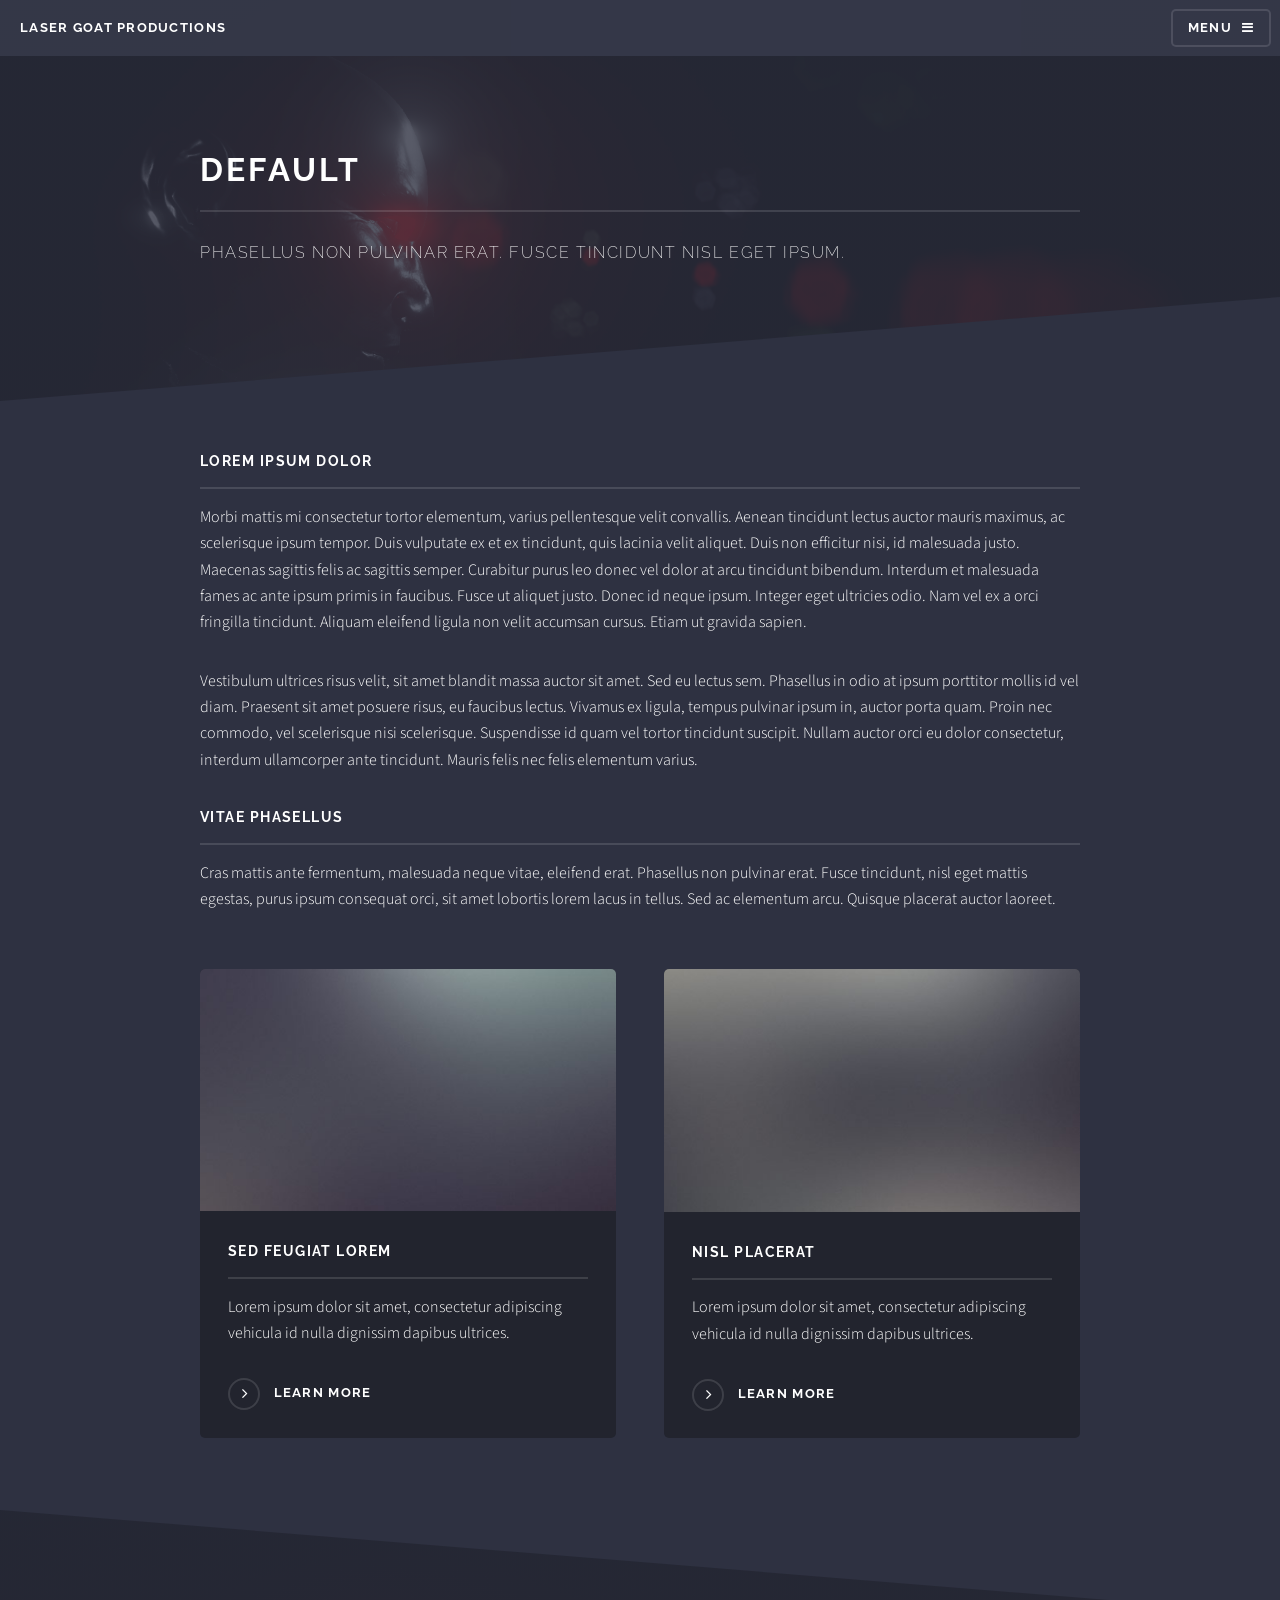
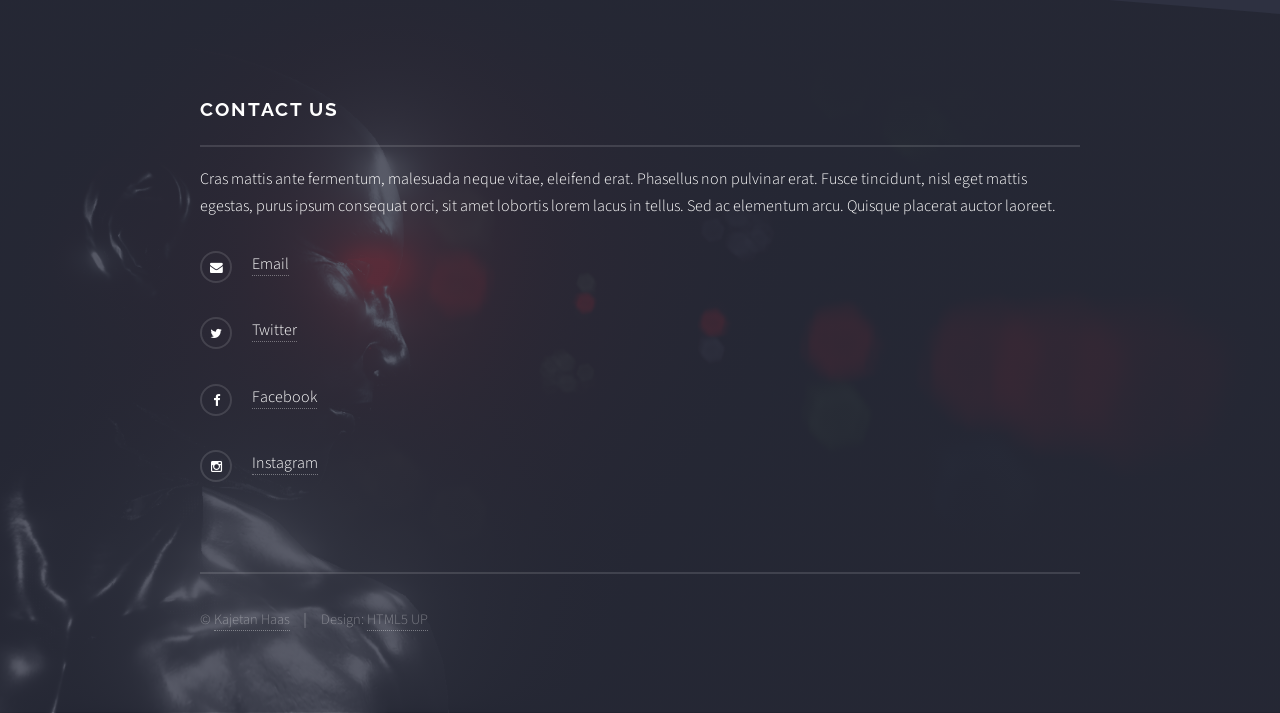
==== DefaultExtensionPage.html @ 83b2ad3f "Added more style types and made default page" ====
<!DOCTYPE HTML>
<!--
	Solid State by HTML5 UP
	html5up.net | @n33co
	Free for personal and commercial use under the CCA 3.0 license (html5up.net/license)
-->
<html>
	<head>
		<title>Laser Goat Default</title>
		<meta charset="utf-8" />
		<meta name="viewport" content="width=device-width, initial-scale=1" />
		<!--[if lte IE 8]><script src="assets/js/ie/html5shiv.js"></script><![endif]-->
		<link rel="stylesheet" href="assets/css/main.css" />
		<!--[if lte IE 9]><link rel="stylesheet" href="assets/css/ie9.css" /><![endif]-->
		<!--[if lte IE 8]><link rel="stylesheet" href="assets/css/ie8.css" /><![endif]-->
	</head>
	<body>

		<!-- Page Wrapper -->
			<div id="page-wrapper">

				<!-- Header -->
					<header id="header">
						<h1><a href="index.html">Laser Goat Productions</a></h1>
						<nav>
							<a href="#menu">Menu</a>
						</nav>
					</header>

				<!-- Menu -->
					<nav id="menu">
						<div class="inner">
							<h2>Menu</h2>
							<ul class="links">
								<li><a href="index.html">Home</a></li>
								<li><a href="elements.html">Elements</a></li>
							</ul>
							<a href="#" class="close">Close</a>
						</div>
					</nav>

				<!-- Wrapper -->
					<section id="wrapper">
						<header>
							<div class="inner">
								<h2>Default</h2>
								<p>Phasellus non pulvinar erat. Fusce tincidunt nisl eget ipsum.</p>
							</div>
						</header>

						<!-- Content -->
							<div class="wrapper">
								<div class="inner">

									<h3 class="major">Lorem ipsum dolor</h3>

									<p>Morbi mattis mi consectetur tortor elementum, varius pellentesque velit convallis. Aenean tincidunt lectus auctor mauris maximus, ac scelerisque ipsum tempor. Duis vulputate ex et ex tincidunt, quis lacinia velit aliquet. Duis non efficitur nisi, id malesuada justo. Maecenas sagittis felis ac sagittis semper. Curabitur purus leo donec vel dolor at arcu tincidunt bibendum. Interdum et malesuada fames ac ante ipsum primis in faucibus. Fusce ut aliquet justo. Donec id neque ipsum. Integer eget ultricies odio. Nam vel ex a orci fringilla tincidunt. Aliquam eleifend ligula non velit accumsan cursus. Etiam ut gravida sapien.</p>

									<p>Vestibulum ultrices risus velit, sit amet blandit massa auctor sit amet. Sed eu lectus sem. Phasellus in odio at ipsum porttitor mollis id vel diam. Praesent sit amet posuere risus, eu faucibus lectus. Vivamus ex ligula, tempus pulvinar ipsum in, auctor porta quam. Proin nec commodo, vel scelerisque nisi scelerisque. Suspendisse id quam vel tortor tincidunt suscipit. Nullam auctor orci eu dolor consectetur, interdum ullamcorper ante tincidunt. Mauris felis nec felis elementum varius.</p>

									<h3 class="major">Vitae phasellus</h3>
									<p>Cras mattis ante fermentum, malesuada neque vitae, eleifend erat. Phasellus non pulvinar erat. Fusce tincidunt, nisl eget mattis egestas, purus ipsum consequat orci, sit amet lobortis lorem lacus in tellus. Sed ac elementum arcu. Quisque placerat auctor laoreet.</p>

									<section class="features">
										<article>
											<a href="#" class="image"><img src="images/pic04.jpg" alt="" /></a>
											<h3 class="major">Sed feugiat lorem</h3>
											<p>Lorem ipsum dolor sit amet, consectetur adipiscing vehicula id nulla dignissim dapibus ultrices.</p>
											<a href="#" class="special">Learn more</a>
										</article>
										<article>
											<a href="#" class="image"><img src="images/pic05.jpg" alt="" /></a>
											<h3 class="major">Nisl placerat</h3>
											<p>Lorem ipsum dolor sit amet, consectetur adipiscing vehicula id nulla dignissim dapibus ultrices.</p>
											<a href="#" class="special">Learn more</a>
										</article>
									</section>

								</div>
							</div>

					</section>

				<!-- Footer -->
					<section id="footer">
						<div class="inner">
							<h2 class="major">Contact Us</h2>
							<p>Cras mattis ante fermentum, malesuada neque vitae, eleifend erat. Phasellus non pulvinar erat. Fusce tincidunt, nisl eget mattis egestas, purus ipsum consequat orci, sit amet lobortis lorem lacus in tellus. Sed ac elementum arcu. Quisque placerat auctor laoreet.</p>

							<ul class="contact">
								<li class="fa-envelope"><a href="#">Email</a></li>
								<li class="fa-twitter"><a href="#">Twitter</a></li>
								<li class="fa-facebook"><a href="#">Facebook</a></li>
								<li class="fa-instagram"><a href="#">Instagram</a></li>
							</ul>
							<ul class="copyright">
								<li>&copy; <a href="http://kajetanhaas.me" ><span class="label">Kajetan Haas</span></a> </li><li>Design: <a href="http://html5up.net">HTML5 UP</a></li>
							</ul>
						</div>
					</section>

			</div>

		<!-- Scripts -->
			<script src="assets/js/skel.min.js"></script>
			<script src="assets/js/jquery.min.js"></script>
			<script src="assets/js/jquery.scrollex.min.js"></script>
			<script src="assets/js/util.js"></script>
			<!--[if lte IE 8]><script src="assets/js/ie/respond.min.js"></script><![endif]-->
			<script src="assets/js/main.js"></script>

	</body>
</html>
---- assets/css/main.css ----
@import url(font-awesome.min.css);
@import url("https://fonts.googleapis.com/css?family=Raleway:200,700|Source+Sans+Pro:300,600,300italic,600italic");

/*
	Solid State by HTML5 UP
	html5up.net | @n33co
	Free for personal and commercial use under the CCA 3.0 license (html5up.net/license)
*/

/* Reset */

	html, body, div, span, applet, object, iframe, h1, h2, h3, h4, h5, h6, p, blockquote, pre, a, abbr, acronym, address, big, cite, code, del, dfn, em, img, ins, kbd, q, s, samp, small, strike, strong, sub, sup, tt, var, b, u, i, center, dl, dt, dd, ol, ul, li, fieldset, form, label, legend, table, caption, tbody, tfoot, thead, tr, th, td, article, aside, canvas, details, embed, figure, figcaption, footer, header, hgroup, menu, nav, output, ruby, section, summary, time, mark, audio, video {
		margin: 0;
		padding: 0;
		border: 0;
		font-size: 100%;
		font: inherit;
		vertical-align: baseline;
	}

	article, aside, details, figcaption, figure, footer, header, hgroup, menu, nav, section {
		display: block;
	}

	body {
		line-height: 1;
	}

	ol, ul {
		list-style: none;
	}

	blockquote, q {
		quotes: none;
	}

	blockquote:before, blockquote:after, q:before, q:after {
		content: '';
		content: none;
	}

	table {
		border-collapse: collapse;
		border-spacing: 0;
	}

	body {
		-webkit-text-size-adjust: none;
	}

/* Box Model */

	*, *:before, *:after {
		-moz-box-sizing: border-box;
		-webkit-box-sizing: border-box;
		box-sizing: border-box;
	}

/* Grid */

	.row {
		border-bottom: solid 1px transparent;
		-moz-box-sizing: border-box;
		-webkit-box-sizing: border-box;
		box-sizing: border-box;
	}

	.row > * {
		float: left;
		-moz-box-sizing: border-box;
		-webkit-box-sizing: border-box;
		box-sizing: border-box;
	}

	.row:after, .row:before {
		content: '';
		display: block;
		clear: both;
		height: 0;
	}

	.row.uniform > * > :first-child {
		margin-top: 0;
	}

	.row.uniform > * > :last-child {
		margin-bottom: 0;
	}

	.row.\30 \25 > * {
		padding: 0 0 0 0em;
	}

	.row.\30 \25 {
		margin: 0 0 -1px 0em;
	}

	.row.uniform.\30 \25 > * {
		padding: 0em 0 0 0em;
	}

	.row.uniform.\30 \25 {
		margin: 0em 0 -1px 0em;
	}

	.row > * {
		padding: 0 0 0 1.75em;
	}

	.row {
		margin: 0 0 -1px -1.75em;
	}

	.row.uniform > * {
		padding: 1.75em 0 0 1.75em;
	}

	.row.uniform {
		margin: -1.75em 0 -1px -1.75em;
	}

	.row.\32 00\25 > * {
		padding: 0 0 0 3.5em;
	}

	.row.\32 00\25 {
		margin: 0 0 -1px -3.5em;
	}

	.row.uniform.\32 00\25 > * {
		padding: 3.5em 0 0 3.5em;
	}

	.row.uniform.\32 00\25 {
		margin: -3.5em 0 -1px -3.5em;
	}

	.row.\31 50\25 > * {
		padding: 0 0 0 2.625em;
	}

	.row.\31 50\25 {
		margin: 0 0 -1px -2.625em;
	}

	.row.uniform.\31 50\25 > * {
		padding: 2.625em 0 0 2.625em;
	}

	.row.uniform.\31 50\25 {
		margin: -2.625em 0 -1px -2.625em;
	}

	.row.\35 0\25 > * {
		padding: 0 0 0 0.875em;
	}

	.row.\35 0\25 {
		margin: 0 0 -1px -0.875em;
	}

	.row.uniform.\35 0\25 > * {
		padding: 0.875em 0 0 0.875em;
	}

	.row.uniform.\35 0\25 {
		margin: -0.875em 0 -1px -0.875em;
	}

	.row.\32 5\25 > * {
		padding: 0 0 0 0.4375em;
	}

	.row.\32 5\25 {
		margin: 0 0 -1px -0.4375em;
	}

	.row.uniform.\32 5\25 > * {
		padding: 0.4375em 0 0 0.4375em;
	}

	.row.uniform.\32 5\25 {
		margin: -0.4375em 0 -1px -0.4375em;
	}

	.\31 2u, .\31 2u\24 {
		width: 100%;
		clear: none;
		margin-left: 0;
	}

	.\31 1u, .\31 1u\24 {
		width: 91.6666666667%;
		clear: none;
		margin-left: 0;
	}

	.\31 0u, .\31 0u\24 {
		width: 83.3333333333%;
		clear: none;
		margin-left: 0;
	}

	.\39 u, .\39 u\24 {
		width: 75%;
		clear: none;
		margin-left: 0;
	}

	.\38 u, .\38 u\24 {
		width: 66.6666666667%;
		clear: none;
		margin-left: 0;
	}

	.\37 u, .\37 u\24 {
		width: 58.3333333333%;
		clear: none;
		margin-left: 0;
	}

	.\36 u, .\36 u\24 {
		width: 50%;
		clear: none;
		margin-left: 0;
	}

	.\35 u, .\35 u\24 {
		width: 41.6666666667%;
		clear: none;
		margin-left: 0;
	}

	.\34 u, .\34 u\24 {
		width: 33.3333333333%;
		clear: none;
		margin-left: 0;
	}

	.\33 u, .\33 u\24 {
		width: 25%;
		clear: none;
		margin-left: 0;
	}

	.\32 u, .\32 u\24 {
		width: 16.6666666667%;
		clear: none;
		margin-left: 0;
	}

	.\31 u, .\31 u\24 {
		width: 8.3333333333%;
		clear: none;
		margin-left: 0;
	}

	.\31 2u\24 + *,
	.\31 1u\24 + *,
	.\31 0u\24 + *,
	.\39 u\24 + *,
	.\38 u\24 + *,
	.\37 u\24 + *,
	.\36 u\24 + *,
	.\35 u\24 + *,
	.\34 u\24 + *,
	.\33 u\24 + *,
	.\32 u\24 + *,
	.\31 u\24 + * {
		clear: left;
	}

	.\-11u {
		margin-left: 91.66667%;
	}

	.\-10u {
		margin-left: 83.33333%;
	}

	.\-9u {
		margin-left: 75%;
	}

	.\-8u {
		margin-left: 66.66667%;
	}

	.\-7u {
		margin-left: 58.33333%;
	}

	.\-6u {
		margin-left: 50%;
	}

	.\-5u {
		margin-left: 41.66667%;
	}

	.\-4u {
		margin-left: 33.33333%;
	}

	.\-3u {
		margin-left: 25%;
	}

	.\-2u {
		margin-left: 16.66667%;
	}

	.\-1u {
		margin-left: 8.33333%;
	}

	@media screen and (max-width: 1680px) {

		.row > * {
			padding: 0 0 0 1.75em;
		}

		.row {
			margin: 0 0 -1px -1.75em;
		}

		.row.uniform > * {
			padding: 1.75em 0 0 1.75em;
		}

		.row.uniform {
			margin: -1.75em 0 -1px -1.75em;
		}

		.row.\32 00\25 > * {
			padding: 0 0 0 3.5em;
		}

		.row.\32 00\25 {
			margin: 0 0 -1px -3.5em;
		}

		.row.uniform.\32 00\25 > * {
			padding: 3.5em 0 0 3.5em;
		}

		.row.uniform.\32 00\25 {
			margin: -3.5em 0 -1px -3.5em;
		}

		.row.\31 50\25 > * {
			padding: 0 0 0 2.625em;
		}

		.row.\31 50\25 {
			margin: 0 0 -1px -2.625em;
		}

		.row.uniform.\31 50\25 > * {
			padding: 2.625em 0 0 2.625em;
		}

		.row.uniform.\31 50\25 {
			margin: -2.625em 0 -1px -2.625em;
		}

		.row.\35 0\25 > * {
			padding: 0 0 0 0.875em;
		}

		.row.\35 0\25 {
			margin: 0 0 -1px -0.875em;
		}

		.row.uniform.\35 0\25 > * {
			padding: 0.875em 0 0 0.875em;
		}

		.row.uniform.\35 0\25 {
			margin: -0.875em 0 -1px -0.875em;
		}

		.row.\32 5\25 > * {
			padding: 0 0 0 0.4375em;
		}

		.row.\32 5\25 {
			margin: 0 0 -1px -0.4375em;
		}

		.row.uniform.\32 5\25 > * {
			padding: 0.4375em 0 0 0.4375em;
		}

		.row.uniform.\32 5\25 {
			margin: -0.4375em 0 -1px -0.4375em;
		}

		.\31 2u\28xlarge\29, .\31 2u\24\28xlarge\29 {
			width: 100%;
			clear: none;
			margin-left: 0;
		}

		.\31 1u\28xlarge\29, .\31 1u\24\28xlarge\29 {
			width: 91.6666666667%;
			clear: none;
			margin-left: 0;
		}

		.\31 0u\28xlarge\29, .\31 0u\24\28xlarge\29 {
			width: 83.3333333333%;
			clear: none;
			margin-left: 0;
		}

		.\39 u\28xlarge\29, .\39 u\24\28xlarge\29 {
			width: 75%;
			clear: none;
			margin-left: 0;
		}

		.\38 u\28xlarge\29, .\38 u\24\28xlarge\29 {
			width: 66.6666666667%;
			clear: none;
			margin-left: 0;
		}

		.\37 u\28xlarge\29, .\37 u\24\28xlarge\29 {
			width: 58.3333333333%;
			clear: none;
			margin-left: 0;
		}

		.\36 u\28xlarge\29, .\36 u\24\28xlarge\29 {
			width: 50%;
			clear: none;
			margin-left: 0;
		}

		.\35 u\28xlarge\29, .\35 u\24\28xlarge\29 {
			width: 41.6666666667%;
			clear: none;
			margin-left: 0;
		}

		.\34 u\28xlarge\29, .\34 u\24\28xlarge\29 {
			width: 33.3333333333%;
			clear: none;
			margin-left: 0;
		}

		.\33 u\28xlarge\29, .\33 u\24\28xlarge\29 {
			width: 25%;
			clear: none;
			margin-left: 0;
		}

		.\32 u\28xlarge\29, .\32 u\24\28xlarge\29 {
			width: 16.6666666667%;
			clear: none;
			margin-left: 0;
		}

		.\31 u\28xlarge\29, .\31 u\24\28xlarge\29 {
			width: 8.3333333333%;
			clear: none;
			margin-left: 0;
		}

		.\31 2u\24\28xlarge\29 + *,
		.\31 1u\24\28xlarge\29 + *,
		.\31 0u\24\28xlarge\29 + *,
		.\39 u\24\28xlarge\29 + *,
		.\38 u\24\28xlarge\29 + *,
		.\37 u\24\28xlarge\29 + *,
		.\36 u\24\28xlarge\29 + *,
		.\35 u\24\28xlarge\29 + *,
		.\34 u\24\28xlarge\29 + *,
		.\33 u\24\28xlarge\29 + *,
		.\32 u\24\28xlarge\29 + *,
		.\31 u\24\28xlarge\29 + * {
			clear: left;
		}

		.\-11u\28xlarge\29 {
			margin-left: 91.66667%;
		}

		.\-10u\28xlarge\29 {
			margin-left: 83.33333%;
		}

		.\-9u\28xlarge\29 {
			margin-left: 75%;
		}

		.\-8u\28xlarge\29 {
			margin-left: 66.66667%;
		}

		.\-7u\28xlarge\29 {
			margin-left: 58.33333%;
		}

		.\-6u\28xlarge\29 {
			margin-left: 50%;
		}

		.\-5u\28xlarge\29 {
			margin-left: 41.66667%;
		}

		.\-4u\28xlarge\29 {
			margin-left: 33.33333%;
		}

		.\-3u\28xlarge\29 {
			margin-left: 25%;
		}

		.\-2u\28xlarge\29 {
			margin-left: 16.66667%;
		}

		.\-1u\28xlarge\29 {
			margin-left: 8.33333%;
		}

	}

	@media screen and (max-width: 1280px) {

		.row > * {
			padding: 0 0 0 1.75em;
		}

		.row {
			margin: 0 0 -1px -1.75em;
		}

		.row.uniform > * {
			padding: 1.75em 0 0 1.75em;
		}

		.row.uniform {
			margin: -1.75em 0 -1px -1.75em;
		}

		.row.\32 00\25 > * {
			padding: 0 0 0 3.5em;
		}

		.row.\32 00\25 {
			margin: 0 0 -1px -3.5em;
		}

		.row.uniform.\32 00\25 > * {
			padding: 3.5em 0 0 3.5em;
		}

		.row.uniform.\32 00\25 {
			margin: -3.5em 0 -1px -3.5em;
		}

		.row.\31 50\25 > * {
			padding: 0 0 0 2.625em;
		}

		.row.\31 50\25 {
			margin: 0 0 -1px -2.625em;
		}

		.row.uniform.\31 50\25 > * {
			padding: 2.625em 0 0 2.625em;
		}

		.row.uniform.\31 50\25 {
			margin: -2.625em 0 -1px -2.625em;
		}

		.row.\35 0\25 > * {
			padding: 0 0 0 0.875em;
		}

		.row.\35 0\25 {
			margin: 0 0 -1px -0.875em;
		}

		.row.uniform.\35 0\25 > * {
			padding: 0.875em 0 0 0.875em;
		}

		.row.uniform.\35 0\25 {
			margin: -0.875em 0 -1px -0.875em;
		}

		.row.\32 5\25 > * {
			padding: 0 0 0 0.4375em;
		}

		.row.\32 5\25 {
			margin: 0 0 -1px -0.4375em;
		}

		.row.uniform.\32 5\25 > * {
			padding: 0.4375em 0 0 0.4375em;
		}

		.row.uniform.\32 5\25 {
			margin: -0.4375em 0 -1px -0.4375em;
		}

		.\31 2u\28large\29, .\31 2u\24\28large\29 {
			width: 100%;
			clear: none;
			margin-left: 0;
		}

		.\31 1u\28large\29, .\31 1u\24\28large\29 {
			width: 91.6666666667%;
			clear: none;
			margin-left: 0;
		}

		.\31 0u\28large\29, .\31 0u\24\28large\29 {
			width: 83.3333333333%;
			clear: none;
			margin-left: 0;
		}

		.\39 u\28large\29, .\39 u\24\28large\29 {
			width: 75%;
			clear: none;
			margin-left: 0;
		}

		.\38 u\28large\29, .\38 u\24\28large\29 {
			width: 66.6666666667%;
			clear: none;
			margin-left: 0;
		}

		.\37 u\28large\29, .\37 u\24\28large\29 {
			width: 58.3333333333%;
			clear: none;
			margin-left: 0;
		}

		.\36 u\28large\29, .\36 u\24\28large\29 {
			width: 50%;
			clear: none;
			margin-left: 0;
		}

		.\35 u\28large\29, .\35 u\24\28large\29 {
			width: 41.6666666667%;
			clear: none;
			margin-left: 0;
		}

		.\34 u\28large\29, .\34 u\24\28large\29 {
			width: 33.3333333333%;
			clear: none;
			margin-left: 0;
		}

		.\33 u\28large\29, .\33 u\24\28large\29 {
			width: 25%;
			clear: none;
			margin-left: 0;
		}

		.\32 u\28large\29, .\32 u\24\28large\29 {
			width: 16.6666666667%;
			clear: none;
			margin-left: 0;
		}

		.\31 u\28large\29, .\31 u\24\28large\29 {
			width: 8.3333333333%;
			clear: none;
			margin-left: 0;
		}

		.\31 2u\24\28large\29 + *,
		.\31 1u\24\28large\29 + *,
		.\31 0u\24\28large\29 + *,
		.\39 u\24\28large\29 + *,
		.\38 u\24\28large\29 + *,
		.\37 u\24\28large\29 + *,
		.\36 u\24\28large\29 + *,
		.\35 u\24\28large\29 + *,
		.\34 u\24\28large\29 + *,
		.\33 u\24\28large\29 + *,
		.\32 u\24\28large\29 + *,
		.\31 u\24\28large\29 + * {
			clear: left;
		}

		.\-11u\28large\29 {
			margin-left: 91.66667%;
		}

		.\-10u\28large\29 {
			margin-left: 83.33333%;
		}

		.\-9u\28large\29 {
			margin-left: 75%;
		}

		.\-8u\28large\29 {
			margin-left: 66.66667%;
		}

		.\-7u\28large\29 {
			margin-left: 58.33333%;
		}

		.\-6u\28large\29 {
			margin-left: 50%;
		}

		.\-5u\28large\29 {
			margin-left: 41.66667%;
		}

		.\-4u\28large\29 {
			margin-left: 33.33333%;
		}

		.\-3u\28large\29 {
			margin-left: 25%;
		}

		.\-2u\28large\29 {
			margin-left: 16.66667%;
		}

		.\-1u\28large\29 {
			margin-left: 8.33333%;
		}

	}

	@media screen and (max-width: 980px) {

		.row > * {
			padding: 0 0 0 1.75em;
		}

		.row {
			margin: 0 0 -1px -1.75em;
		}

		.row.uniform > * {
			padding: 1.75em 0 0 1.75em;
		}

		.row.uniform {
			margin: -1.75em 0 -1px -1.75em;
		}

		.row.\32 00\25 > * {
			padding: 0 0 0 3.5em;
		}

		.row.\32 00\25 {
			margin: 0 0 -1px -3.5em;
		}

		.row.uniform.\32 00\25 > * {
			padding: 3.5em 0 0 3.5em;
		}

		.row.uniform.\32 00\25 {
			margin: -3.5em 0 -1px -3.5em;
		}

		.row.\31 50\25 > * {
			padding: 0 0 0 2.625em;
		}

		.row.\31 50\25 {
			margin: 0 0 -1px -2.625em;
		}

		.row.uniform.\31 50\25 > * {
			padding: 2.625em 0 0 2.625em;
		}

		.row.uniform.\31 50\25 {
			margin: -2.625em 0 -1px -2.625em;
		}

		.row.\35 0\25 > * {
			padding: 0 0 0 0.875em;
		}

		.row.\35 0\25 {
			margin: 0 0 -1px -0.875em;
		}

		.row.uniform.\35 0\25 > * {
			padding: 0.875em 0 0 0.875em;
		}

		.row.uniform.\35 0\25 {
			margin: -0.875em 0 -1px -0.875em;
		}

		.row.\32 5\25 > * {
			padding: 0 0 0 0.4375em;
		}

		.row.\32 5\25 {
			margin: 0 0 -1px -0.4375em;
		}

		.row.uniform.\32 5\25 > * {
			padding: 0.4375em 0 0 0.4375em;
		}

		.row.uniform.\32 5\25 {
			margin: -0.4375em 0 -1px -0.4375em;
		}

		.\31 2u\28medium\29, .\31 2u\24\28medium\29 {
			width: 100%;
			clear: none;
			margin-left: 0;
		}

		.\31 1u\28medium\29, .\31 1u\24\28medium\29 {
			width: 91.6666666667%;
			clear: none;
			margin-left: 0;
		}

		.\31 0u\28medium\29, .\31 0u\24\28medium\29 {
			width: 83.3333333333%;
			clear: none;
			margin-left: 0;
		}

		.\39 u\28medium\29, .\39 u\24\28medium\29 {
			width: 75%;
			clear: none;
			margin-left: 0;
		}

		.\38 u\28medium\29, .\38 u\24\28medium\29 {
			width: 66.6666666667%;
			clear: none;
			margin-left: 0;
		}

		.\37 u\28medium\29, .\37 u\24\28medium\29 {
			width: 58.3333333333%;
			clear: none;
			margin-left: 0;
		}

		.\36 u\28medium\29, .\36 u\24\28medium\29 {
			width: 50%;
			clear: none;
			margin-left: 0;
		}

		.\35 u\28medium\29, .\35 u\24\28medium\29 {
			width: 41.6666666667%;
			clear: none;
			margin-left: 0;
		}

		.\34 u\28medium\29, .\34 u\24\28medium\29 {
			width: 33.3333333333%;
			clear: none;
			margin-left: 0;
		}

		.\33 u\28medium\29, .\33 u\24\28medium\29 {
			width: 25%;
			clear: none;
			margin-left: 0;
		}

		.\32 u\28medium\29, .\32 u\24\28medium\29 {
			width: 16.6666666667%;
			clear: none;
			margin-left: 0;
		}

		.\31 u\28medium\29, .\31 u\24\28medium\29 {
			width: 8.3333333333%;
			clear: none;
			margin-left: 0;
		}

		.\31 2u\24\28medium\29 + *,
		.\31 1u\24\28medium\29 + *,
		.\31 0u\24\28medium\29 + *,
		.\39 u\24\28medium\29 + *,
		.\38 u\24\28medium\29 + *,
		.\37 u\24\28medium\29 + *,
		.\36 u\24\28medium\29 + *,
		.\35 u\24\28medium\29 + *,
		.\34 u\24\28medium\29 + *,
		.\33 u\24\28medium\29 + *,
		.\32 u\24\28medium\29 + *,
		.\31 u\24\28medium\29 + * {
			clear: left;
		}

		.\-11u\28medium\29 {
			margin-left: 91.66667%;
		}

		.\-10u\28medium\29 {
			margin-left: 83.33333%;
		}

		.\-9u\28medium\29 {
			margin-left: 75%;
		}

		.\-8u\28medium\29 {
			margin-left: 66.66667%;
		}

		.\-7u\28medium\29 {
			margin-left: 58.33333%;
		}

		.\-6u\28medium\29 {
			margin-left: 50%;
		}

		.\-5u\28medium\29 {
			margin-left: 41.66667%;
		}

		.\-4u\28medium\29 {
			margin-left: 33.33333%;
		}

		.\-3u\28medium\29 {
			margin-left: 25%;
		}

		.\-2u\28medium\29 {
			margin-left: 16.66667%;
		}

		.\-1u\28medium\29 {
			margin-left: 8.33333%;
		}

	}

	@media screen and (max-width: 736px) {

		.row > * {
			padding: 0 0 0 1.25em;
		}

		.row {
			margin: 0 0 -1px -1.25em;
		}

		.row.uniform > * {
			padding: 1.25em 0 0 1.25em;
		}

		.row.uniform {
			margin: -1.25em 0 -1px -1.25em;
		}

		.row.\32 00\25 > * {
			padding: 0 0 0 2.5em;
		}

		.row.\32 00\25 {
			margin: 0 0 -1px -2.5em;
		}

		.row.uniform.\32 00\25 > * {
			padding: 2.5em 0 0 2.5em;
		}

		.row.uniform.\32 00\25 {
			margin: -2.5em 0 -1px -2.5em;
		}

		.row.\31 50\25 > * {
			padding: 0 0 0 1.875em;
		}

		.row.\31 50\25 {
			margin: 0 0 -1px -1.875em;
		}

		.row.uniform.\31 50\25 > * {
			padding: 1.875em 0 0 1.875em;
		}

		.row.uniform.\31 50\25 {
			margin: -1.875em 0 -1px -1.875em;
		}

		.row.\35 0\25 > * {
			padding: 0 0 0 0.625em;
		}

		.row.\35 0\25 {
			margin: 0 0 -1px -0.625em;
		}

		.row.uniform.\35 0\25 > * {
			padding: 0.625em 0 0 0.625em;
		}

		.row.uniform.\35 0\25 {
			margin: -0.625em 0 -1px -0.625em;
		}

		.row.\32 5\25 > * {
			padding: 0 0 0 0.3125em;
		}

		.row.\32 5\25 {
			margin: 0 0 -1px -0.3125em;
		}

		.row.uniform.\32 5\25 > * {
			padding: 0.3125em 0 0 0.3125em;
		}

		.row.uniform.\32 5\25 {
			margin: -0.3125em 0 -1px -0.3125em;
		}

		.\31 2u\28small\29, .\31 2u\24\28small\29 {
			width: 100%;
			clear: none;
			margin-left: 0;
		}

		.\31 1u\28small\29, .\31 1u\24\28small\29 {
			width: 91.6666666667%;
			clear: none;
			margin-left: 0;
		}

		.\31 0u\28small\29, .\31 0u\24\28small\29 {
			width: 83.3333333333%;
			clear: none;
			margin-left: 0;
		}

		.\39 u\28small\29, .\39 u\24\28small\29 {
			width: 75%;
			clear: none;
			margin-left: 0;
		}

		.\38 u\28small\29, .\38 u\24\28small\29 {
			width: 66.6666666667%;
			clear: none;
			margin-left: 0;
		}

		.\37 u\28small\29, .\37 u\24\28small\29 {
			width: 58.3333333333%;
			clear: none;
			margin-left: 0;
		}

		.\36 u\28small\29, .\36 u\24\28small\29 {
			width: 50%;
			clear: none;
			margin-left: 0;
		}

		.\35 u\28small\29, .\35 u\24\28small\29 {
			width: 41.6666666667%;
			clear: none;
			margin-left: 0;
		}

		.\34 u\28small\29, .\34 u\24\28small\29 {
			width: 33.3333333333%;
			clear: none;
			margin-left: 0;
		}

		.\33 u\28small\29, .\33 u\24\28small\29 {
			width: 25%;
			clear: none;
			margin-left: 0;
		}

		.\32 u\28small\29, .\32 u\24\28small\29 {
			width: 16.6666666667%;
			clear: none;
			margin-left: 0;
		}

		.\31 u\28small\29, .\31 u\24\28small\29 {
			width: 8.3333333333%;
			clear: none;
			margin-left: 0;
		}

		.\31 2u\24\28small\29 + *,
		.\31 1u\24\28small\29 + *,
		.\31 0u\24\28small\29 + *,
		.\39 u\24\28small\29 + *,
		.\38 u\24\28small\29 + *,
		.\37 u\24\28small\29 + *,
		.\36 u\24\28small\29 + *,
		.\35 u\24\28small\29 + *,
		.\34 u\24\28small\29 + *,
		.\33 u\24\28small\29 + *,
		.\32 u\24\28small\29 + *,
		.\31 u\24\28small\29 + * {
			clear: left;
		}

		.\-11u\28small\29 {
			margin-left: 91.66667%;
		}

		.\-10u\28small\29 {
			margin-left: 83.33333%;
		}

		.\-9u\28small\29 {
			margin-left: 75%;
		}

		.\-8u\28small\29 {
			margin-left: 66.66667%;
		}

		.\-7u\28small\29 {
			margin-left: 58.33333%;
		}

		.\-6u\28small\29 {
			margin-left: 50%;
		}

		.\-5u\28small\29 {
			margin-left: 41.66667%;
		}

		.\-4u\28small\29 {
			margin-left: 33.33333%;
		}

		.\-3u\28small\29 {
			margin-left: 25%;
		}

		.\-2u\28small\29 {
			margin-left: 16.66667%;
		}

		.\-1u\28small\29 {
			margin-left: 8.33333%;
		}

	}

	@media screen and (max-width: 640px) {

		.row > * {
			padding: 0 0 0 1.25em;
		}

		.row {
			margin: 0 0 -1px -1.25em;
		}

		.row.uniform > * {
			padding: 1.25em 0 0 1.25em;
		}

		.row.uniform {
			margin: -1.25em 0 -1px -1.25em;
		}

		.row.\32 00\25 > * {
			padding: 0 0 0 2.5em;
		}

		.row.\32 00\25 {
			margin: 0 0 -1px -2.5em;
		}

		.row.uniform.\32 00\25 > * {
			padding: 2.5em 0 0 2.5em;
		}

		.row.uniform.\32 00\25 {
			margin: -2.5em 0 -1px -2.5em;
		}

		.row.\31 50\25 > * {
			padding: 0 0 0 1.875em;
		}

		.row.\31 50\25 {
			margin: 0 0 -1px -1.875em;
		}

		.row.uniform.\31 50\25 > * {
			padding: 1.875em 0 0 1.875em;
		}

		.row.uniform.\31 50\25 {
			margin: -1.875em 0 -1px -1.875em;
		}

		.row.\35 0\25 > * {
			padding: 0 0 0 0.625em;
		}

		.row.\35 0\25 {
			margin: 0 0 -1px -0.625em;
		}

		.row.uniform.\35 0\25 > * {
			padding: 0.625em 0 0 0.625em;
		}

		.row.uniform.\35 0\25 {
			margin: -0.625em 0 -1px -0.625em;
		}

		.row.\32 5\25 > * {
			padding: 0 0 0 0.3125em;
		}

		.row.\32 5\25 {
			margin: 0 0 -1px -0.3125em;
		}

		.row.uniform.\32 5\25 > * {
			padding: 0.3125em 0 0 0.3125em;
		}

		.row.uniform.\32 5\25 {
			margin: -0.3125em 0 -1px -0.3125em;
		}

		.\31 2u\28xsmall\29, .\31 2u\24\28xsmall\29 {
			width: 100%;
			clear: none;
			margin-left: 0;
		}

		.\31 1u\28xsmall\29, .\31 1u\24\28xsmall\29 {
			width: 91.6666666667%;
			clear: none;
			margin-left: 0;
		}

		.\31 0u\28xsmall\29, .\31 0u\24\28xsmall\29 {
			width: 83.3333333333%;
			clear: none;
			margin-left: 0;
		}

		.\39 u\28xsmall\29, .\39 u\24\28xsmall\29 {
			width: 75%;
			clear: none;
			margin-left: 0;
		}

		.\38 u\28xsmall\29, .\38 u\24\28xsmall\29 {
			width: 66.6666666667%;
			clear: none;
			margin-left: 0;
		}

		.\37 u\28xsmall\29, .\37 u\24\28xsmall\29 {
			width: 58.3333333333%;
			clear: none;
			margin-left: 0;
		}

		.\36 u\28xsmall\29, .\36 u\24\28xsmall\29 {
			width: 50%;
			clear: none;
			margin-left: 0;
		}

		.\35 u\28xsmall\29, .\35 u\24\28xsmall\29 {
			width: 41.6666666667%;
			clear: none;
			margin-left: 0;
		}

		.\34 u\28xsmall\29, .\34 u\24\28xsmall\29 {
			width: 33.3333333333%;
			clear: none;
			margin-left: 0;
		}

		.\33 u\28xsmall\29, .\33 u\24\28xsmall\29 {
			width: 25%;
			clear: none;
			margin-left: 0;
		}

		.\32 u\28xsmall\29, .\32 u\24\28xsmall\29 {
			width: 16.6666666667%;
			clear: none;
			margin-left: 0;
		}

		.\31 u\28xsmall\29, .\31 u\24\28xsmall\29 {
			width: 8.3333333333%;
			clear: none;
			margin-left: 0;
		}

		.\31 2u\24\28xsmall\29 + *,
		.\31 1u\24\28xsmall\29 + *,
		.\31 0u\24\28xsmall\29 + *,
		.\39 u\24\28xsmall\29 + *,
		.\38 u\24\28xsmall\29 + *,
		.\37 u\24\28xsmall\29 + *,
		.\36 u\24\28xsmall\29 + *,
		.\35 u\24\28xsmall\29 + *,
		.\34 u\24\28xsmall\29 + *,
		.\33 u\24\28xsmall\29 + *,
		.\32 u\24\28xsmall\29 + *,
		.\31 u\24\28xsmall\29 + * {
			clear: left;
		}

		.\-11u\28xsmall\29 {
			margin-left: 91.66667%;
		}

		.\-10u\28xsmall\29 {
			margin-left: 83.33333%;
		}

		.\-9u\28xsmall\29 {
			margin-left: 75%;
		}

		.\-8u\28xsmall\29 {
			margin-left: 66.66667%;
		}

		.\-7u\28xsmall\29 {
			margin-left: 58.33333%;
		}

		.\-6u\28xsmall\29 {
			margin-left: 50%;
		}

		.\-5u\28xsmall\29 {
			margin-left: 41.66667%;
		}

		.\-4u\28xsmall\29 {
			margin-left: 33.33333%;
		}

		.\-3u\28xsmall\29 {
			margin-left: 25%;
		}

		.\-2u\28xsmall\29 {
			margin-left: 16.66667%;
		}

		.\-1u\28xsmall\29 {
			margin-left: 8.33333%;
		}

	}

	@media screen and (max-width: 360px) {

		.row > * {
			padding: 0 0 0 1.25em;
		}

		.row {
			margin: 0 0 -1px -1.25em;
		}

		.row.uniform > * {
			padding: 1.25em 0 0 1.25em;
		}

		.row.uniform {
			margin: -1.25em 0 -1px -1.25em;
		}

		.row.\32 00\25 > * {
			padding: 0 0 0 2.5em;
		}

		.row.\32 00\25 {
			margin: 0 0 -1px -2.5em;
		}

		.row.uniform.\32 00\25 > * {
			padding: 2.5em 0 0 2.5em;
		}

		.row.uniform.\32 00\25 {
			margin: -2.5em 0 -1px -2.5em;
		}

		.row.\31 50\25 > * {
			padding: 0 0 0 1.875em;
		}

		.row.\31 50\25 {
			margin: 0 0 -1px -1.875em;
		}

		.row.uniform.\31 50\25 > * {
			padding: 1.875em 0 0 1.875em;
		}

		.row.uniform.\31 50\25 {
			margin: -1.875em 0 -1px -1.875em;
		}

		.row.\35 0\25 > * {
			padding: 0 0 0 0.625em;
		}

		.row.\35 0\25 {
			margin: 0 0 -1px -0.625em;
		}

		.row.uniform.\35 0\25 > * {
			padding: 0.625em 0 0 0.625em;
		}

		.row.uniform.\35 0\25 {
			margin: -0.625em 0 -1px -0.625em;
		}

		.row.\32 5\25 > * {
			padding: 0 0 0 0.3125em;
		}

		.row.\32 5\25 {
			margin: 0 0 -1px -0.3125em;
		}

		.row.uniform.\32 5\25 > * {
			padding: 0.3125em 0 0 0.3125em;
		}

		.row.uniform.\32 5\25 {
			margin: -0.3125em 0 -1px -0.3125em;
		}

		.\31 2u\28xxsmall\29, .\31 2u\24\28xxsmall\29 {
			width: 100%;
			clear: none;
			margin-left: 0;
		}

		.\31 1u\28xxsmall\29, .\31 1u\24\28xxsmall\29 {
			width: 91.6666666667%;
			clear: none;
			margin-left: 0;
		}

		.\31 0u\28xxsmall\29, .\31 0u\24\28xxsmall\29 {
			width: 83.3333333333%;
			clear: none;
			margin-left: 0;
		}

		.\39 u\28xxsmall\29, .\39 u\24\28xxsmall\29 {
			width: 75%;
			clear: none;
			margin-left: 0;
		}

		.\38 u\28xxsmall\29, .\38 u\24\28xxsmall\29 {
			width: 66.6666666667%;
			clear: none;
			margin-left: 0;
		}

		.\37 u\28xxsmall\29, .\37 u\24\28xxsmall\29 {
			width: 58.3333333333%;
			clear: none;
			margin-left: 0;
		}

		.\36 u\28xxsmall\29, .\36 u\24\28xxsmall\29 {
			width: 50%;
			clear: none;
			margin-left: 0;
		}

		.\35 u\28xxsmall\29, .\35 u\24\28xxsmall\29 {
			width: 41.6666666667%;
			clear: none;
			margin-left: 0;
		}

		.\34 u\28xxsmall\29, .\34 u\24\28xxsmall\29 {
			width: 33.3333333333%;
			clear: none;
			margin-left: 0;
		}

		.\33 u\28xxsmall\29, .\33 u\24\28xxsmall\29 {
			width: 25%;
			clear: none;
			margin-left: 0;
		}

		.\32 u\28xxsmall\29, .\32 u\24\28xxsmall\29 {
			width: 16.6666666667%;
			clear: none;
			margin-left: 0;
		}

		.\31 u\28xxsmall\29, .\31 u\24\28xxsmall\29 {
			width: 8.3333333333%;
			clear: none;
			margin-left: 0;
		}

		.\31 2u\24\28xxsmall\29 + *,
		.\31 1u\24\28xxsmall\29 + *,
		.\31 0u\24\28xxsmall\29 + *,
		.\39 u\24\28xxsmall\29 + *,
		.\38 u\24\28xxsmall\29 + *,
		.\37 u\24\28xxsmall\29 + *,
		.\36 u\24\28xxsmall\29 + *,
		.\35 u\24\28xxsmall\29 + *,
		.\34 u\24\28xxsmall\29 + *,
		.\33 u\24\28xxsmall\29 + *,
		.\32 u\24\28xxsmall\29 + *,
		.\31 u\24\28xxsmall\29 + * {
			clear: left;
		}

		.\-11u\28xxsmall\29 {
			margin-left: 91.66667%;
		}

		.\-10u\28xxsmall\29 {
			margin-left: 83.33333%;
		}

		.\-9u\28xxsmall\29 {
			margin-left: 75%;
		}

		.\-8u\28xxsmall\29 {
			margin-left: 66.66667%;
		}

		.\-7u\28xxsmall\29 {
			margin-left: 58.33333%;
		}

		.\-6u\28xxsmall\29 {
			margin-left: 50%;
		}

		.\-5u\28xxsmall\29 {
			margin-left: 41.66667%;
		}

		.\-4u\28xxsmall\29 {
			margin-left: 33.33333%;
		}

		.\-3u\28xxsmall\29 {
			margin-left: 25%;
		}

		.\-2u\28xxsmall\29 {
			margin-left: 16.66667%;
		}

		.\-1u\28xxsmall\29 {
			margin-left: 8.33333%;
		}

	}

/* Basic */

	@-ms-viewport {
		width: device-width;
	}

	body {
		-ms-overflow-style: scrollbar;
	}

	@media screen and (max-width: 640px) {

		html, body {
			min-width: 320px;
		}

	}

	body {
		background-color: #2e3141;
		background-image: linear-gradient(to top, rgba(46, 49, 65, 0.8), rgba(46, 49, 65, 0.8)), url("../../images/bg.jpg");
		background-size: auto, cover;
		background-attachment: fixed, fixed;
		background-position: center, center;
	}

		body.is-loading *, body.is-loading *:before, body.is-loading *:after {
			-moz-animation: none !important;
			-webkit-animation: none !important;
			-ms-animation: none !important;
			animation: none !important;
			-moz-transition: none !important;
			-webkit-transition: none !important;
			-ms-transition: none !important;
			transition: none !important;
		}

/* Type */

	body, input, select, textarea {
		color: #ffffff;
		font-family: "Source Sans Pro", Helvetica, sans-serif;
		font-size: 16.5pt;
		font-weight: 300;
		line-height: 1.65;
	}

		@media screen and (max-width: 1680px) {

			body, input, select, textarea {
				font-size: 13pt;
			}

		}

		@media screen and (max-width: 1280px) {

			body, input, select, textarea {
				font-size: 12pt;
			}

		}

		@media screen and (max-width: 980px) {

			body, input, select, textarea {
				font-size: 12pt;
			}

		}

		@media screen and (max-width: 736px) {

			body, input, select, textarea {
				font-size: 12pt;
			}

		}

		@media screen and (max-width: 640px) {

			body, input, select, textarea {
				font-size: 12pt;
			}

		}

	a {
		-moz-transition: color 0.2s ease-in-out, border-bottom-color 0.2s ease-in-out;
		-webkit-transition: color 0.2s ease-in-out, border-bottom-color 0.2s ease-in-out;
		-ms-transition: color 0.2s ease-in-out, border-bottom-color 0.2s ease-in-out;
		transition: color 0.2s ease-in-out, border-bottom-color 0.2s ease-in-out;
		border-bottom: dotted 1px rgba(255, 255, 255, 0.35);
		color: #ffffff;
		text-decoration: none;
	}

		a:hover {
			border-bottom-color: transparent;
			color: #ffffff !important;
		}

		a.special:not(.button) {
			text-decoration: none;
			border-bottom: 0;
			display: block;
			font-family: Raleway, Helvetica, sans-serif;
			font-size: 0.8em;
			font-weight: 700;
			letter-spacing: 0.1em;
			margin: 0 0 2em 0;
			text-transform: uppercase;
		}

			a.special:not(.button):before {
				-moz-osx-font-smoothing: grayscale;
				-webkit-font-smoothing: antialiased;
				font-family: FontAwesome;
				font-style: normal;
				font-weight: normal;
				text-transform: none !important;
			}

			a.special:not(.button):before {
				-moz-transition: background-color 0.2s ease-in-out;
				-webkit-transition: background-color 0.2s ease-in-out;
				-ms-transition: background-color 0.2s ease-in-out;
				transition: background-color 0.2s ease-in-out;
				border-radius: 100%;
				border: solid 2px rgba(255, 255, 255, 0.125);
				content: '\f105';
				display: inline-block;
				font-size: 1.25em;
				height: 2em;
				line-height: 1.65em;
				margin-right: 0.85em;
				text-align: center;
				text-indent: 0.15em;
				vertical-align: middle;
				width: 2em;
			}

			a.special:not(.button):hover:before {
				background-color: rgba(255, 255, 255, 0.025);
			}

			a.special:not(.button):active:before {
				background-color: rgba(255, 255, 255, 0.075);
			}

	strong, b {
		color: #ffffff;
		font-weight: 600;
	}

	em, i {
		font-style: italic;
	}

	p {
		margin: 0 0 2em 0;
	}

	h1, h2, h3, h4, h5, h6 {
		color: #ffffff;
		font-family: Raleway, Helvetica, sans-serif;
		font-weight: 700;
		letter-spacing: 0.1em;
		margin: 0 0 1em 0;
		text-transform: uppercase;
	}

		h1 a, h2 a, h3 a, h4 a, h5 a, h6 a {
			color: inherit;
			text-decoration: none;
		}

		h1 span, h2 span, h3 span, h4 span, h5 span, h6 span {
			font-weight: 200;
		}

		h1.major, h2.major, h3.major, h4.major, h5.major, h6.major {
			padding-bottom: 1em;
			border-bottom: solid 2px rgba(255, 255, 255, 0.125);
		}

	h2 {
		font-size: 1.2em;
	}

	h3 {
		font-size: 0.9em;
	}

	h4 {
		font-size: 0.7em;
	}

	h5 {
		font-size: 0.7em;
	}

	h6 {
		font-size: 0.7em;
	}

	@media screen and (max-width: 736px) {

		h2 {
			font-size: 1em;
		}

		h3 {
			font-size: 0.8em;
		}

	}

	sub {
		font-size: 0.8em;
		position: relative;
		top: 0.5em;
	}

	sup {
		font-size: 0.8em;
		position: relative;
		top: -0.5em;
	}

	blockquote {
		border-left: solid 4px rgba(255, 255, 255, 0.125);
		font-style: italic;
		margin: 0 0 2em 0;
		padding: 0.5em 0 0.5em 2em;
	}

	code {
		background: rgba(255, 255, 255, 0.025);
		border-radius: 5px;
		border: solid 2px rgba(255, 255, 255, 0.125);
		font-family: "Courier New", monospace;
		font-size: 0.9em;
		margin: 0 0.25em;
		padding: 0.25em 0.65em;
	}

	pre {
		-webkit-overflow-scrolling: touch;
		font-family: "Courier New", monospace;
		font-size: 0.9em;
		margin: 0 0 2em 0;
	}

		pre code {
			display: block;
			line-height: 1.75em;
			padding: 1em 1.5em;
			overflow-x: auto;
		}

	hr {
		border: 0;
		border-bottom: solid 2px rgba(255, 255, 255, 0.125);
		margin: 2.5em 0;
	}

		hr.major {
			margin: 4em 0;
		}

	.align-left {
		text-align: left;
	}

	.align-center {
		text-align: center;
	}

	.align-right {
		text-align: right;
	}

/* Section/Article */

	section.special, article.special {
		text-align: center;
	}

/* Form */

	form {
		margin: 0 0 2em 0;
	}

		form .field {
			margin: 0 0 2em 0;
		}

			form .field label {
				margin-top: -1.5em;
			}

			form .field:first-child label {
				margin-top: 0;
			}

		form > :last-child {
			margin-bottom: 0;
		}

	label {
		color: #ffffff;
		display: block;
		font-family: Raleway, Helvetica, sans-serif;
		font-size: 0.8em;
		font-weight: 700;
		letter-spacing: 0.1em;
		margin: 0 0 0.7em 0;
		text-transform: uppercase;
	}

	input[type="text"],
	input[type="password"],
	input[type="email"],
	input[type="tel"],
	select,
	textarea {
		-moz-appearance: none;
		-webkit-appearance: none;
		-ms-appearance: none;
		appearance: none;
		background: rgba(255, 255, 255, 0.025);
		border-radius: 5px;
		border: none;
		border: solid 2px rgba(255, 255, 255, 0.125);
		color: inherit;
		display: block;
		outline: 0;
		padding: 0 1em;
		text-decoration: none;
		width: 100%;
	}

		input[type="text"]:invalid,
		input[type="password"]:invalid,
		input[type="email"]:invalid,
		input[type="tel"]:invalid,
		select:invalid,
		textarea:invalid {
			box-shadow: none;
		}

		input[type="text"]:focus,
		input[type="password"]:focus,
		input[type="email"]:focus,
		input[type="tel"]:focus,
		select:focus,
		textarea:focus {
			border-color: #5b6ba6;
		}

	.select-wrapper {
		text-decoration: none;
		display: block;
		position: relative;
	}

		.select-wrapper:before {
			-moz-osx-font-smoothing: grayscale;
			-webkit-font-smoothing: antialiased;
			font-family: FontAwesome;
			font-style: normal;
			font-weight: normal;
			text-transform: none !important;
		}

		.select-wrapper:before {
			color: rgba(255, 255, 255, 0.125);
			content: '\f078';
			display: block;
			height: 2.75em;
			line-height: 2.75em;
			pointer-events: none;
			position: absolute;
			right: 0;
			text-align: center;
			top: 0;
			width: 2.75em;
		}

		.select-wrapper select::-ms-expand {
			display: none;
		}

	select option {
		color: #ffffff;
		background: #2e3141;
	}

	input[type="text"],
	input[type="password"],
	input[type="email"],
	select {
		height: 2.75em;
	}

	textarea {
		padding: 0.75em 1em;
	}

	input[type="checkbox"],
	input[type="radio"] {
		-moz-appearance: none;
		-webkit-appearance: none;
		-ms-appearance: none;
		appearance: none;
		display: block;
		float: left;
		margin-right: -2em;
		opacity: 0;
		width: 1em;
		z-index: -1;
	}

		input[type="checkbox"] + label,
		input[type="radio"] + label {
			text-decoration: none;
			color: #ffffff;
			cursor: pointer;
			display: inline-block;
			font-size: 1em;
			font-family: "Source Sans Pro", Helvetica, sans-serif;
			text-transform: none;
			letter-spacing: 0;
			font-weight: 300;
			padding-left: 2.4em;
			padding-right: 0.75em;
			position: relative;
		}

			input[type="checkbox"] + label:before,
			input[type="radio"] + label:before {
				-moz-osx-font-smoothing: grayscale;
				-webkit-font-smoothing: antialiased;
				font-family: FontAwesome;
				font-style: normal;
				font-weight: normal;
				text-transform: none !important;
			}

			input[type="checkbox"] + label:before,
			input[type="radio"] + label:before {
				background: rgba(255, 255, 255, 0.025);
				border-radius: 5px;
				border: solid 2px rgba(255, 255, 255, 0.125);
				content: '';
				display: inline-block;
				height: 1.65em;
				left: 0;
				line-height: 1.58125em;
				position: absolute;
				text-align: center;
				top: 0;
				width: 1.65em;
			}

		input[type="checkbox"]:checked + label:before,
		input[type="radio"]:checked + label:before {
			background: #ffffff;
			border-color: #ffffff;
			content: '\f00c';
			color: #2e3141;
		}

		input[type="checkbox"]:focus + label:before,
		input[type="radio"]:focus + label:before {
			border-color: #4c5c96;
		}

	input[type="checkbox"] + label:before {
		border-radius: 5px;
	}

	input[type="radio"] + label:before {
		border-radius: 100%;
	}

	::-webkit-input-placeholder {
		color: rgba(255, 255, 255, 0.35) !important;
		opacity: 1.0;
	}

	:-moz-placeholder {
		color: rgba(255, 255, 255, 0.35) !important;
		opacity: 1.0;
	}

	::-moz-placeholder {
		color: rgba(255, 255, 255, 0.35) !important;
		opacity: 1.0;
	}

	:-ms-input-placeholder {
		color: rgba(255, 255, 255, 0.35) !important;
		opacity: 1.0;
	}

	.polyfill-placeholder {
		color: rgba(255, 255, 255, 0.35) !important;
		opacity: 1.0;
	}

/* Box */

	.box {
		border-radius: 5px;
		border: solid 2px rgba(255, 255, 255, 0.125);
		margin-bottom: 2em;
		padding: 1.5em;
	}

		.box > :last-child,
		.box > :last-child > :last-child,
		.box > :last-child > :last-child > :last-child {
			margin-bottom: 0;
		}

		.box.alt {
			border: 0;
			border-radius: 0;
			padding: 0;
		}

/* Icon */

	.icon {
		text-decoration: none;
		border-bottom: none;
		position: relative;
	}

		.icon:before {
			-moz-osx-font-smoothing: grayscale;
			-webkit-font-smoothing: antialiased;
			font-family: FontAwesome;
			font-style: normal;
			font-weight: normal;
			text-transform: none !important;
		}

		.icon > .label {
			display: none;
		}

/* Image */

	.image {
		border-radius: 5px;
		border: 0;
		display: inline-block;
		position: relative;
	}

		.image img {
			border-radius: 5px;
			display: block;
		}

		.image.left, .image.right {
			max-width: 40%;
		}

			.image.left img, .image.right img {
				width: 100%;
			}

		.image.left {
			float: left;
			padding: 0 1.5em 1em 0;
			top: 0.25em;
		}

		.image.right {
			float: right;
			padding: 0 0 1em 1.5em;
			top: 0.25em;
		}

		.image.fit {
			display: block;
			margin: 0 0 2em 0;
			width: 100%;
		}

			.image.fit img {
				width: 100%;
			}

		.image.main {
			display: block;
			margin: 0 0 3em 0;
			width: 100%;
		}

			.image.main img {
				width: 100%;
			}

/* List */

	ol {
		list-style: decimal;
		margin: 0 0 2em 0;
		padding-left: 1.25em;
	}

		ol li {
			padding-left: 0.25em;
		}

	ul {
		list-style: disc;
		margin: 0 0 2em 0;
		padding-left: 1em;
	}

		ul li {
			padding-left: 0.5em;
		}

		ul.alt {
			list-style: none;
			padding-left: 0;
		}

			ul.alt li {
				border-top: solid 1px rgba(255, 255, 255, 0.125);
				padding: 0.5em 0;
			}

				ul.alt li:first-child {
					border-top: 0;
					padding-top: 0;
				}

		ul.icons {
			cursor: default;
			list-style: none;
			padding-left: 0;
		}

			ul.icons li {
				display: inline-block;
				padding: 0 1em 0 0;
			}

				ul.icons li:last-child {
					padding-right: 0;
				}

				ul.icons li .icon:before {
					font-size: 1.25em;
				}

		ul.actions {
			cursor: default;
			list-style: none;
			padding-left: 0;
		}

			ul.actions li {
				display: inline-block;
				padding: 0 1em 0 0;
				vertical-align: middle;
			}

				ul.actions li:last-child {
					padding-right: 0;
				}

			ul.actions.small li {
				padding: 0 0.5em 0 0;
			}

			ul.actions.vertical li {
				display: block;
				padding: 1em 0 0 0;
			}

				ul.actions.vertical li:first-child {
					padding-top: 0;
				}

				ul.actions.vertical li > * {
					margin-bottom: 0;
				}

			ul.actions.vertical.small li {
				padding: 0.5em 0 0 0;
			}

				ul.actions.vertical.small li:first-child {
					padding-top: 0;
				}

			ul.actions.fit {
				display: table;
				margin-left: -1em;
				padding: 0;
				table-layout: fixed;
				width: calc(100% + 1em);
			}

				ul.actions.fit li {
					display: table-cell;
					padding: 0 0 0 1em;
				}

					ul.actions.fit li > * {
						margin-bottom: 0;
					}

				ul.actions.fit.small {
					margin-left: -0.5em;
					width: calc(100% + 0.5em);
				}

					ul.actions.fit.small li {
						padding: 0 0 0 0.5em;
					}

			@media screen and (max-width: 640px) {

				ul.actions {
					margin: 0 0 2em 0;
				}

					ul.actions li {
						padding: 1em 0 0 0;
						display: block;
						text-align: center;
						width: 100%;
					}

						ul.actions li:first-child {
							padding-top: 0;
						}

						ul.actions li > * {
							width: 100%;
							margin: 0 !important;
						}

					ul.actions.small li {
						padding: 0.5em 0 0 0;
					}

						ul.actions.small li:first-child {
							padding-top: 0;
						}

			}

		ul.contact {
			list-style: none;
			padding: 0;
		}

			ul.contact li {
				text-decoration: none;
				margin: 2.5em 0 0 0;
				padding: 0 0 0 3.25em;
				position: relative;
			}

				ul.contact li:before {
					-moz-osx-font-smoothing: grayscale;
					-webkit-font-smoothing: antialiased;
					font-family: FontAwesome;
					font-style: normal;
					font-weight: normal;
					text-transform: none !important;
				}

				ul.contact li:before {
					border-radius: 100%;
					border: solid 2px rgba(255, 255, 255, 0.125);
					display: inline-block;
					font-size: 0.8em;
					height: 2.5em;
					left: 0;
					line-height: 2.35em;
					position: absolute;
					text-align: center;
					top: 0;
					width: 2.5em;
				}

				ul.contact li:first-child {
					margin-top: 0;
				}

			@media screen and (max-width: 736px) {

				ul.contact li {
					margin: 1.5em 0 0 0;
				}

			}

	dl {
		margin: 0 0 2em 0;
	}

		dl dt {
			display: block;
			font-weight: 600;
			margin: 0 0 1em 0;
		}

		dl dd {
			margin-left: 2em;
		}

/* Table */

	.table-wrapper {
		-webkit-overflow-scrolling: touch;
		overflow-x: auto;
	}

	table {
		margin: 0 0 2em 0;
		width: 100%;
	}

		table tbody tr {
			border: solid 1px rgba(255, 255, 255, 0.125);
			border-left: 0;
			border-right: 0;
		}

			table tbody tr:nth-child(2n + 1) {
				background-color: rgba(255, 255, 255, 0.025);
			}

		table td {
			padding: 0.75em 0.75em;
		}

		table th {
			color: #ffffff;
			font-size: 0.9em;
			font-weight: 600;
			padding: 0 0.75em 0.75em 0.75em;
			text-align: left;
		}

		table thead {
			border-bottom: solid 2px rgba(255, 255, 255, 0.125);
		}

		table tfoot {
			border-top: solid 2px rgba(255, 255, 255, 0.125);
		}

		table.alt {
			border-collapse: separate;
		}

			table.alt tbody tr td {
				border: solid 1px rgba(255, 255, 255, 0.125);
				border-left-width: 0;
				border-top-width: 0;
			}

				table.alt tbody tr td:first-child {
					border-left-width: 1px;
				}

			table.alt tbody tr:first-child td {
				border-top-width: 1px;
			}

			table.alt thead {
				border-bottom: 0;
			}

			table.alt tfoot {
				border-top: 0;
			}

/* Button */

	input[type="submit"],
	input[type="reset"],
	input[type="button"],
	button,
	.button {
		-moz-appearance: none;
		-webkit-appearance: none;
		-ms-appearance: none;
		appearance: none;
		-moz-transition: background-color 0.2s ease-in-out;
		-webkit-transition: background-color 0.2s ease-in-out;
		-ms-transition: background-color 0.2s ease-in-out;
		transition: background-color 0.2s ease-in-out;
		background-color: transparent;
		border-radius: 5px;
		border: 0;
		box-shadow: inset 0 0 0 2px rgba(255, 255, 255, 0.125);
		color: #ffffff !important;
		cursor: pointer;
		display: inline-block;
		font-family: Raleway, Helvetica, sans-serif;
		font-size: 0.8em;
		font-weight: 700;
		height: 3.75em;
		letter-spacing: 0.1em;
		line-height: 3.75em;
		padding: 0 2.25em;
		text-align: center;
		text-decoration: none;
		text-transform: uppercase;
		white-space: nowrap;
	}

		input[type="submit"]:hover,
		input[type="reset"]:hover,
		input[type="button"]:hover,
		button:hover,
		.button:hover {
			background-color: rgba(255, 255, 255, 0.025);
		}

		input[type="submit"]:active,
		input[type="reset"]:active,
		input[type="button"]:active,
		button:active,
		.button:active {
			background-color: rgba(255, 255, 255, 0.075);
		}

		input[type="submit"].icon:before,
		input[type="reset"].icon:before,
		input[type="button"].icon:before,
		button.icon:before,
		.button.icon:before {
			margin-right: 0.5em;
			color: rgba(255, 255, 255, 0.35);
		}

		input[type="submit"].special,
		input[type="reset"].special,
		input[type="button"].special,
		button.special,
		.button.special {
			background-color: #4c5c96;
			box-shadow: none;
		}

			input[type="submit"].special:hover,
			input[type="reset"].special:hover,
			input[type="button"].special:hover,
			button.special:hover,
			.button.special:hover {
				background-color: #53639e;
			}

			input[type="submit"].special:active,
			input[type="reset"].special:active,
			input[type="button"].special:active,
			button.special:active,
			.button.special:active {
				background-color: #45558d;
			}

			input[type="submit"].special.icon:before,
			input[type="reset"].special.icon:before,
			input[type="button"].special.icon:before,
			button.special.icon:before,
			.button.special.icon:before {
				color: #7884b0;
			}

		input[type="submit"].fit,
		input[type="reset"].fit,
		input[type="button"].fit,
		button.fit,
		.button.fit {
			display: block;
			margin: 0 0 1em 0;
			width: 100%;
		}

		input[type="submit"].small,
		input[type="reset"].small,
		input[type="button"].small,
		button.small,
		.button.small {
			font-size: 0.6em;
		}

		input[type="submit"].big,
		input[type="reset"].big,
		input[type="button"].big,
		button.big,
		.button.big {
			font-size: 1em;
		}

		input[type="submit"].disabled, input[type="submit"]:disabled,
		input[type="reset"].disabled,
		input[type="reset"]:disabled,
		input[type="button"].disabled,
		input[type="button"]:disabled,
		button.disabled,
		button:disabled,
		.button.disabled,
		.button:disabled {
			opacity: 0.25;
		}

		@media screen and (max-width: 640px) {

			input[type="submit"],
			input[type="reset"],
			input[type="button"],
			button,
			.button {
				padding: 0;
			}

		}

/* Features */

	.features {
		display: -moz-flex;
		display: -webkit-flex;
		display: -ms-flex;
		display: flex;
		-moz-flex-wrap: wrap;
		-webkit-flex-wrap: wrap;
		-ms-flex-wrap: wrap;
		flex-wrap: wrap;
		margin: 0 0 2em 0;
	}

		.features article {
			padding: 1.75em 1.75em 0.1em 1.75em ;
			background-color: #22242e;
			border-radius: 5px;
			margin: 1.5em 3em 1.5em 0;
			width: calc(50% - 1.5em);
		}

			.features article:nth-child(2n) {
				margin-right: 0;
			}

			.features article .image {
				border-radius: 5px 5px 0 0;
				display: block;
				margin-bottom: 1.75em;
				margin-left: -1.75em;
				margin-top: -1.75em;
				position: relative;
				width: calc(100% + 3.5em);
			}

				.features article .image img {
					border-radius: 5px 5px 0 0;
					width: 100%;
				}

		@media screen and (max-width: 980px) {

			.features article {
				margin: 1em 2em 1em 0;
				width: calc(50% - 1em);
			}

		}

		@media screen and (max-width: 736px) {

			.features article {
				padding: 1.5em 1.5em 0.1em 1.5em ;
				margin: 0.875em 1.75em 0.875em 0;
				width: calc(50% - 0.875em - 1px);
			}

				.features article .image {
					margin-bottom: 1.5em;
					margin-left: -1.5em;
					margin-top: -1.5em;
					width: calc(100% + 3em);
				}

		}

		@media screen and (max-width: 640px) {

			.features {
				display: block;
			}

				.features article {
					width: 100%;
					margin: 0 0 2em 0 !important;
				}

		}

/* Header */

	#header {
		-moz-transition: background-color 0.2s ease-in-out;
		-webkit-transition: background-color 0.2s ease-in-out;
		-ms-transition: background-color 0.2s ease-in-out;
		transition: background-color 0.2s ease-in-out;
		background-color: rgba(53, 56, 73, 0.95);
		height: 3.5em;
		left: 0;
		line-height: 3.5em;
		padding: 0 1.25em;
		position: fixed;
		top: 0;
		width: 100%;
		z-index: 10000;
	}

		#header h1 {
			-moz-transition: opacity 0.2s ease-in-out, visibility 0.2s;
			-webkit-transition: opacity 0.2s ease-in-out, visibility 0.2s;
			-ms-transition: opacity 0.2s ease-in-out, visibility 0.2s;
			transition: opacity 0.2s ease-in-out, visibility 0.2s;
			border-bottom: 0;
			font-size: 0.8em;
			margin-bottom: 0;
			opacity: 1;
			visibility: visible;
		}

			#header h1 a {
				border: 0;
			}

		#header nav {
			font-family: Raleway, Helvetica, sans-serif;
			font-size: 0.8em;
			font-weight: 700;
			height: 3em;
			letter-spacing: 0.1em;
			line-height: 3em;
			position: absolute;
			right: 0.7em;
			text-transform: uppercase;
			top: 0.7em;
		}

			#header nav a {
				border: 0;
				display: inline-block;
				padding: 0 1em;
			}

				#header nav a:before {
					float: right;
					margin-left: 0.75em;
				}

				#header nav a[href="#menu"] {
					text-decoration: none;
					-moz-transition: background-color 0.2s ease-in-out;
					-webkit-transition: background-color 0.2s ease-in-out;
					-ms-transition: background-color 0.2s ease-in-out;
					transition: background-color 0.2s ease-in-out;
					border-radius: 5px;
					box-shadow: inset 0 0 0 2px rgba(255, 255, 255, 0.125);
					padding: 0 1.35em;
				}

					#header nav a[href="#menu"]:before {
						-moz-osx-font-smoothing: grayscale;
						-webkit-font-smoothing: antialiased;
						font-family: FontAwesome;
						font-style: normal;
						font-weight: normal;
						text-transform: none !important;
					}

					#header nav a[href="#menu"]:before {
						content: '\f0c9';
					}

					#header nav a[href="#menu"]:hover {
						background-color: rgba(255, 255, 255, 0.025);
					}

					#header nav a[href="#menu"]:active {
						background-color: rgba(255, 255, 255, 0.075);
					}

		#header.alt {
			background-color: transparent;
		}

			#header.alt h1 {
				opacity: 0;
				visibility: hidden;
			}

		@media screen and (max-width: 736px) {

			#header {
				height: 2.75em;
				line-height: 2.75em;
			}

				#header nav {
					top: 0;
					right: 0;
					height: inherit;
					line-height: inherit;
				}

					#header nav a {
						height: inherit;
						line-height: inherit;
					}

						#header nav a[href="#menu"] {
							box-shadow: none;
							padding: 0 1em;
							border-radius: 0;
						}

							#header nav a[href="#menu"]:hover, #header nav a[href="#menu"]:active {
								background-color: inherit;
							}

		}

		@media screen and (max-width: 640px) {

			#header nav a[href="#menu"] {
				width: 4em;
				white-space: nowrap;
				text-indent: 4em;
				position: relative;
			}

				#header nav a[href="#menu"]:before {
					width: inherit;
					position: absolute;
					top: 0;
					left: 0;
					text-indent: 0;
					text-align: right;
					margin-left: 0;
					padding-right: 1.25em;
				}

		}

/* Menu */

	#page-wrapper {
		-moz-transition: -moz-filter 0.25s ease;
		-webkit-transition: -webkit-filter 0.25s ease;
		-ms-transition: -ms-filter 0.25s ease;
		transition: filter 0.25s ease;
	}

	#menu {
		-moz-align-items: center;
		-webkit-align-items: center;
		-ms-align-items: center;
		align-items: center;
		display: -moz-flex;
		display: -webkit-flex;
		display: -ms-flex;
		display: flex;
		-moz-justify-content: center;
		-webkit-justify-content: center;
		-ms-justify-content: center;
		justify-content: center;
		-moz-pointer-events: none;
		-webkit-pointer-events: none;
		-ms-pointer-events: none;
		pointer-events: none;
		-moz-transition: opacity 0.35s ease, visibility 0.35s;
		-webkit-transition: opacity 0.35s ease, visibility 0.35s;
		-ms-transition: opacity 0.35s ease, visibility 0.35s;
		transition: opacity 0.35s ease, visibility 0.35s;
		-moz-user-select: none;
		-webkit-user-select: none;
		-ms-user-select: none;
		user-select: none;
		-webkit-tap-highlight-color: transparent;
		background: rgba(46, 49, 65, 0.8);
		cursor: default;
		height: 100%;
		left: 0;
		opacity: 0;
		position: fixed;
		text-align: center;
		top: 0;
		visibility: hidden;
		width: 100%;
	}

		#menu .inner {
			padding: 2.5em 1.5em 0.5em 1.5em ;
			-moz-transform: translateY(0.5em);
			-webkit-transform: translateY(0.5em);
			-ms-transform: translateY(0.5em);
			transform: translateY(0.5em);
			-moz-transition: opacity 0.35s ease, -moz-transform 0.35s ease;
			-webkit-transition: opacity 0.35s ease, -webkit-transform 0.35s ease;
			-ms-transition: opacity 0.35s ease, -ms-transform 0.35s ease;
			transition: opacity 0.35s ease, transform 0.35s ease;
			-webkit-overflow-scrolling: touch;
			background: #4c5c96;
			border-radius: 5px;
			display: block;
			max-width: 100%;
			opacity: 0;
			position: relative;
			width: 18em;
		}

		#menu h2 {
			border-bottom: solid 2px rgba(255, 255, 255, 0.125);
			padding-bottom: 1em;
		}

		#menu .close {
			background-image: url("images/close.svg");
			background-position: 75% 25%;
			background-repeat: no-repeat;
			background-size: 2em 2em;
			border: 0;
			content: '';
			display: block;
			height: 4em;
			overflow: hidden;
			position: absolute;
			right: 0;
			text-align: center;
			text-indent: 4em;
			top: 0;
			width: 4em;
		}

		#menu .links {
			list-style: none;
			margin-bottom: 1.5em;
			padding: 0;
		}

			#menu .links li {
				padding: 0;
			}

				#menu .links li a {
					border-radius: 5px;
					border: 0;
					display: block;
					font-family: Raleway, Helvetica, sans-serif;
					font-size: 0.8em;
					font-weight: 200;
					letter-spacing: 0.1em;
					line-height: 1.85em;
					padding: 0.75em 0;
					text-transform: uppercase;
				}

					#menu .links li a:hover {
						background: #45558d;
					}

		@media screen and (max-width: 736px) {

			#menu .inner {
				max-height: 100%;
				overflow-y: auto;
				overflow-x: hidden;
			}

				#menu .inner .close {
					background-size: 1.5em 1.5em;
				}

		}

	body.is-menu-visible #page-wrapper {
		-moz-filter: blur(1.5px);
		-webkit-filter: blur(1.5px);
		-ms-filter: blur(1.5px);
		filter: blur(1.5px);
	}

	body.is-menu-visible #menu {
		-moz-pointer-events: auto;
		-webkit-pointer-events: auto;
		-ms-pointer-events: auto;
		pointer-events: auto;
		opacity: 1;
		visibility: visible;
	}

		body.is-menu-visible #menu .inner {
			-moz-transform: translateY(0);
			-webkit-transform: translateY(0);
			-ms-transform: translateY(0);
			transform: translateY(0);
			opacity: 1;
		}

/* Banner */

	#banner {
		padding: 10em 0 4.75em 0 ;
	}

		#banner .inner {
			margin: 0 auto;
			width: 55em;
		}

		#banner .logo {
			-moz-transition: opacity 2s ease, -moz-transform 1s ease;
			-webkit-transition: opacity 2s ease, -webkit-transform 1s ease;
			-ms-transition: opacity 2s ease, -ms-transform 1s ease;
			transition: opacity 2s ease, transform 1s ease;
			-moz-transform: translateY(0);
			-webkit-transform: translateY(0);
			-ms-transform: translateY(0);
			transform: translateY(0);
			opacity: 1;
			margin: 0 0 1.3em 0;
		}

			#banner .logo .icon {
				border-radius: 100%;
				border: solid 2px rgba(255, 255, 255, 0.125);
				cursor: default;
				display: inline-block;
				font-size: 2em;
				height: 2.25em;
				line-height: 2.25em;
				text-align: center;
				width: 2.25em;
			}

		#banner h2 {
			-moz-transition: opacity 0.5s ease, -moz-transform 0.5s ease, -moz-filter 0.25s ease;
			-webkit-transition: opacity 0.5s ease, -webkit-transform 0.5s ease, -webkit-filter 0.25s ease;
			-ms-transition: opacity 0.5s ease, -ms-transform 0.5s ease, -ms-filter 0.25s ease;
			transition: opacity 0.5s ease, transform 0.5s ease, filter 0.25s ease;
			-moz-transform: translateX(0);
			-webkit-transform: translateX(0);
			-ms-transform: translateX(0);
			transform: translateX(0);
			-moz-transition-delay: 0.65s;
			-webkit-transition-delay: 0.65s;
			-ms-transition-delay: 0.65s;
			transition-delay: 0.65s;
			-moz-filter: blur(0);
			-webkit-filter: blur(0);
			-ms-filter: blur(0);
			filter: blur(0);
			opacity: 1;
			border-bottom: solid 2px rgba(255, 255, 255, 0.125);
			font-size: 2.25em;
			margin-bottom: 0.8em;
			padding-bottom: 0.4em;
		}

		#banner p {
			-moz-transition: opacity 0.5s ease, -moz-transform 0.5s ease, -moz-filter 0.25s ease;
			-webkit-transition: opacity 0.5s ease, -webkit-transform 0.5s ease, -webkit-filter 0.25s ease;
			-ms-transition: opacity 0.5s ease, -ms-transform 0.5s ease, -ms-filter 0.25s ease;
			transition: opacity 0.5s ease, transform 0.5s ease, filter 0.25s ease;
			-moz-transform: translateX(0);
			-webkit-transform: translateX(0);
			-ms-transform: translateX(0);
			transform: translateX(0);
			-moz-transition-delay: 0.8s;
			-webkit-transition-delay: 0.8s;
			-ms-transition-delay: 0.8s;
			transition-delay: 0.8s;
			-moz-filter: blur(0);
			-webkit-filter: blur(0);
			-ms-filter: blur(0);
			filter: blur(0);
			opacity: 1;
			font-family: Raleway, Helvetica, sans-serif;
			font-size: 1em;
			font-weight: 200;
			letter-spacing: 0.1em;
			line-height: 2;
			text-transform: uppercase;
		}

		@media screen and (max-width: 1280px) {

			#banner {
				padding: 7em 0 8.25em 0 ;
				background-color: #2e3141;
				background-image: linear-gradient(to top, rgba(46, 49, 65, 0.8), rgba(46, 49, 65, 0.8)), url("../../images/bg.jpg");
				background-size: auto, cover;
				background-position: center, center;
				margin-bottom: -6.5em;
			}

		}

		@media screen and (max-width: 980px) {

			#banner {
				padding: 12em 3em 12.375em 3em ;
				margin-bottom: -4.75em;
			}

				#banner .inner {
					width: 100%;
				}

		}

		@media screen and (max-width: 736px) {

			#banner {
				padding: 5em 2em 4.25em 2em ;
				margin-bottom: -2.5em;
			}

				#banner .logo {
					margin: 0 0 1em 0;
				}

					#banner .logo .icon {
						font-size: 1.5em;
					}

				#banner h2 {
					font-size: 1.5em;
				}

				#banner p {
					font-size: 0.8em;
				}

		}

		body.is-loading #banner .logo {
			-moz-transform: translateY(0.5em);
			-webkit-transform: translateY(0.5em);
			-ms-transform: translateY(0.5em);
			transform: translateY(0.5em);
			opacity: 0;
		}

		body.is-loading #banner h2 {
			opacity: 0;
			-moz-transform: translateX(0.25em);
			-webkit-transform: translateX(0.25em);
			-ms-transform: translateX(0.25em);
			transform: translateX(0.25em);
			-moz-filter: blur(2px);
			-webkit-filter: blur(2px);
			-ms-filter: blur(2px);
			filter: blur(2px);
		}

		body.is-loading #banner p {
			opacity: 0;
			-moz-transform: translateX(0.5em);
			-webkit-transform: translateX(0.5em);
			-ms-transform: translateX(0.5em);
			transform: translateX(0.5em);
			-moz-filter: blur(2px);
			-webkit-filter: blur(2px);
			-ms-filter: blur(2px);
			filter: blur(2px);
		}

/* Wrapper */

	#wrapper > header {
		padding: 11em 0 2.25em 0 ;
	}

		#wrapper > header .inner {
			margin: 0 auto;
			width: 55em;
		}

		#wrapper > header h2 {
			border-bottom: solid 2px rgba(255, 255, 255, 0.125);
			font-size: 2em;
			margin-bottom: 0.8em;
			padding-bottom: 0.4em;
		}

		#wrapper > header p {
			font-family: Raleway, Helvetica, sans-serif;
			font-size: 1em;
			font-weight: 200;
			letter-spacing: 0.1em;
			line-height: 2;
			text-transform: uppercase;
		}

	@media screen and (max-width: 1280px) {

		#wrapper > header {
			padding: 9em 0 6.25em 0 ;
			background-color: #2e3141;
			background-image: linear-gradient(to top, rgba(46, 49, 65, 0.8), rgba(46, 49, 65, 0.8)), url("../../images/bg.jpg");
			background-size: auto, cover;
			background-position: center, 0% 30%;
			margin-bottom: -6.5em;
		}

	}

	@media screen and (max-width: 980px) {

		#wrapper > header {
			padding: 11em 3em 7.375em 3em ;
			background-size: auto, cover;
			background-position: center, 0% 0%;
			margin-bottom: -4.75em;
		}

			#wrapper > header .inner {
				width: 100%;
			}

	}

	@media screen and (max-width: 736px) {

		#wrapper > header {
			padding: 6.5em 2em 3em 2em ;
			background-size: auto, 125%;
			margin-bottom: -2.5em;
		}

			#wrapper > header h2 {
				font-size: 1.25em;
			}

			#wrapper > header p {
				font-size: 0.8em;
			}

	}

	.wrapper {
		background-color: #2e3141;
		margin: 6.5em 0;
		position: relative;
	}

		.wrapper:before, .wrapper:after {
			background-image: url("data:image/svg+xml;charset=utf8,%3Csvg xmlns='http://www.w3.org/2000/svg' width='100' height='100' viewBox='0 0 100 100' preserveAspectRatio='none'%3E%3Cpolygon points='0,100 100,0 100,100' style='fill:%232e3141;' /%3E%3C/svg%3E");
		}

		.wrapper:before, .wrapper:after {
			background-repeat: no-repeat;
			background-size: 100% 100%;
			content: '';
			display: block;
			height: 6.5em;
			position: absolute;
			width: 100%;
		}

		.wrapper:before {
			left: 0;
			top: -6.5em;
		}

		.wrapper:after {
			-moz-transform: scaleY(-1);
			-webkit-transform: scaleY(-1);
			-ms-transform: scaleY(-1);
			transform: scaleY(-1);
			bottom: -6.5em;
			left: 0;
		}

		.wrapper.alt:before {
			-moz-transform: scaleX(-1);
			-webkit-transform: scaleX(-1);
			-ms-transform: scaleX(-1);
			transform: scaleX(-1);
		}

		.wrapper.alt:after {
			-moz-transform: scaleY(-1) scaleX(-1);
			-webkit-transform: scaleY(-1) scaleX(-1);
			-ms-transform: scaleY(-1) scaleX(-1);
			transform: scaleY(-1) scaleX(-1);
		}

		.wrapper .inner {
			padding: 3em 0 1em 0 ;
			margin: 0 auto;
			width: 55em;
		}

		.wrapper.style2 {
			background-color: #353849;
		}

			.wrapper.style2:before, .wrapper.style2:after {
				background-image: url("data:image/svg+xml;charset=utf8,%3Csvg xmlns='http://www.w3.org/2000/svg' width='100' height='100' viewBox='0 0 100 100' preserveAspectRatio='none'%3E%3Cpolygon points='0,100 100,0 100,100' style='fill:%23353849;' /%3E%3C/svg%3E");
			}

		.wrapper.style3 {
			background-color: #3d4051;
		}

			.wrapper.style3:before, .wrapper.style3:after {
				background-image: url("data:image/svg+xml;charset=utf8,%3Csvg xmlns='http://www.w3.org/2000/svg' width='100' height='100' viewBox='0 0 100 100' preserveAspectRatio='none'%3E%3Cpolygon points='0,100 100,0 100,100' style='fill:%233d4051;' /%3E%3C/svg%3E");
			}

		.wrapper.style4 {
			background-color: #454858;
		}

			.wrapper.style4:before, .wrapper.style4:after {
				background-image: url("data:image/svg+xml;charset=utf8,%3Csvg xmlns='http://www.w3.org/2000/svg' width='100' height='100' viewBox='0 0 100 100' preserveAspectRatio='none'%3E%3Cpolygon points='0,100 100,0 100,100' style='fill:%23454858;' /%3E%3C/svg%3E");
			}

		.wrapper.style5 {
			background-color: #4d5060;
		}

			.wrapper.style5:before, .wrapper.style5:after {
				background-image: url("data:image/svg+xml;charset=utf8,%3Csvg xmlns='http://www.w3.org/2000/svg' width='100' height='100' viewBox='0 0 100 100' preserveAspectRatio='none'%3E%3Cpolygon points='0,100 100,0 100,100' style='fill:%234d5060;' /%3E%3C/svg%3E");
			}

		.wrapper.style6 {
			background-color: #555867;
		}

			.wrapper.style6:before, .wrapper.style6:after {
				background-image: url("data:image/svg+xml;charset=utf8,%3Csvg xmlns='http://www.w3.org/2000/svg' width='100' height='100' viewBox='0 0 100 100' preserveAspectRatio='none'%3E%3Cpolygon points='0,100 100,0 100,100' style='fill:%23555867;' /%3E%3C/svg%3E");
			}

		.wrapper.spotlight {
			background-color: #4c5c96;
		}

			.wrapper.spotlight:before, .wrapper.spotlight:after {
				background-image: url("data:image/svg+xml;charset=utf8,%3Csvg xmlns='http://www.w3.org/2000/svg' width='100' height='100' viewBox='0 0 100 100' preserveAspectRatio='none'%3E%3Cpolygon points='0,100 100,0 100,100' style='fill:%234c5c96;' /%3E%3C/svg%3E");
			}

			.wrapper.spotlight .inner {
				display: -moz-flex;
				display: -webkit-flex;
				display: -ms-flex;
				display: flex;
				-moz-align-items: center;
				-webkit-align-items: center;
				-ms-align-items: center;
				align-items: center;
				-moz-flex-direction: row;
				-webkit-flex-direction: row;
				-ms-flex-direction: row;
				flex-direction: row;
			}

			.wrapper.spotlight .image {
				border-radius: 100%;
				margin: 0 3em 2em 0;
				width: 22em;
				overflow: hidden;
				-ms-flex: 1;
			}

				.wrapper.spotlight .image img {
					border-radius: 100%;
					width: 100%;
				}

			.wrapper.spotlight .content {
				width: 100%;
				-ms-flex: 2;
			}

			.wrapper.spotlight:nth-child(2n - 1) .inner {
				-moz-flex-direction: row-reverse;
				-webkit-flex-direction: row-reverse;
				-ms-flex-direction: row-reverse;
				flex-direction: row-reverse;
				text-align: right;
			}

			.wrapper.spotlight:nth-child(2n - 1) .image {
				margin: 0 0 2em 3em;
			}

			.wrapper.spotlight.style2 {
				background-color: #45558d;
			}

				.wrapper.spotlight.style2:before, .wrapper.spotlight.style2:after {
					background-image: url("data:image/svg+xml;charset=utf8,%3Csvg xmlns='http://www.w3.org/2000/svg' width='100' height='100' viewBox='0 0 100 100' preserveAspectRatio='none'%3E%3Cpolygon points='0,100 100,0 100,100' style='fill: #45558d;' /%3E%3C/svg%3E");
				}

			.wrapper.spotlight.style3 {
				background-color: #3f4e85;
			}

				.wrapper.spotlight.style3:before, .wrapper.spotlight.style3:after {
					background-image: url("data:image/svg+xml;charset=utf8,%3Csvg xmlns='http://www.w3.org/2000/svg' width='100' height='100' viewBox='0 0 100 100' preserveAspectRatio='none'%3E%3Cpolygon points='0,100 100,0 100,100' style='fill:%233f4e85;' /%3E%3C/svg%3E");
				}

			.wrapper.spotlight.style4 {
				background-color: #39477c;
			}

				.wrapper.spotlight.style4:before, .wrapper.spotlight.style4:after {
					background-image: url("data:image/svg+xml;charset=utf8,%3Csvg xmlns='http://www.w3.org/2000/svg' width='100' height='100' viewBox='0 0 100 100' preserveAspectRatio='none'%3E%3Cpolygon points='0,100 100,0 100,100' style='fill:%2339477c;' /%3E%3C/svg%3E");
				}

			.wrapper.spotlight.style5 {
				background-color: #324072;
			}

				.wrapper.spotlight.style5:before, .wrapper.spotlight.style5:after {
					background-image: url("data:image/svg+xml;charset=utf8,%3Csvg xmlns='http://www.w3.org/2000/svg' width='100' height='100' viewBox='0 0 100 100' preserveAspectRatio='none'%3E%3Cpolygon points='0,100 100,0 100,100' style='fill:%23324072;' /%3E%3C/svg%3E");
				}

				.wrapper.spotlight.style6 {
					background-color: #2d3a69;
				}

					.wrapper.spotlight.style6:before, .wrapper.spotlight.style6:after {
						background-image: url("data:image/svg+xml;charset=utf8,%3Csvg xmlns='http://www.w3.org/2000/svg' width='100' height='100' viewBox='0 0 100 100' preserveAspectRatio='none'%3E%3Cpolygon points='0,100 100,0 100,100' style='fill:%232d3a69;' /%3E%3C/svg%3E");
					}

					.wrapper.spotlight.style7 {
						background-color: #620e0e;
					}

						.wrapper.spotlight.style7:before, .wrapper.spotlight.style7:after {
							background-image: url("data:image/svg+xml;charset=utf8,%3Csvg xmlns='http://www.w3.org/2000/svg' width='100' height='100' viewBox='0 0 100 100' preserveAspectRatio='none'%3E%3Cpolygon points='0,100 100,0 100,100' style='fill: #620e0e;' /%3E%3C/svg%3E");
						}
					.wrapper.spotlight.style8 {
						background-color: #AE1919;
					}
						.wrapper.spotlight.style8:before, .wrapper.spotlight.style8:after {
							background-image: url("data:image/svg+xml;charset=utf8,%3Csvg xmlns='http://www.w3.org/2000/svg' width='100' height='100' viewBox='0 0 100 100' preserveAspectRatio='none'%3E%3Cpolygon points='0,100 100,0 100,100' style='fill: #AE1919;' /%3E%3C/svg%3E");
						}
					.wrapper.spotlight.style9 {
						background-color: #AE1919;
					}
						.wrapper.spotlight.style9:before, .wrapper.spotlight.style9:after {
							background-image: url("data:image/svg+xml;charset=utf8,%3Csvg xmlns='http://www.w3.org/2000/svg' width='100' height='100' viewBox='0 0 100 100' preserveAspectRatio='none'%3E%3Cpolygon points='0,100 100,0 100,100' style='fill: #2e3141;' /%3E%3C/svg%3E");
						}

		@media screen and (max-width: 980px) {

			.wrapper {
				margin: 4.75em 0;
			}

				.wrapper:before, .wrapper:after {
					height: 4.75em;
				}

				.wrapper:before {
					top: -4.75em;
				}

				.wrapper:after {
					bottom: -4.75em;
					left: 0;
				}

				.wrapper .inner {
					padding: 3em 3em 1em 3em ;
					width: 100%;
				}

				.wrapper.spotlight .image {
					margin: 0 2em 2em 0;
					width: 32em;
				}

				.wrapper.spotlight:nth-child(2n - 1) .image {
					margin: 0 0 2em 2em;
				}

		}

		@media screen and (max-width: 736px) {

			.wrapper {
				margin: 2.5em 0;
			}

				.wrapper:before, .wrapper:after {
					height: 2.5em;
				}

				.wrapper:before {
					top: -2.5em;
				}

				.wrapper:after {
					bottom: -2.5em;
					left: 0;
				}

				.wrapper .inner {
					padding: 2em 2em 0.1em 2em ;
				}

				.wrapper.spotlight .inner {
					-moz-align-items: -moz-flex-start;
					-webkit-align-items: -webkit-flex-start;
					-ms-align-items: -ms-flex-start;
					align-items: flex-start;
				}

				.wrapper.spotlight .image {
					width: 19em;
					margin: 0 1.75em 2em 0;
				}

				.wrapper.spotlight:nth-child(2n - 1) .image {
					margin: 0 0 2em 1.75em;
				}

		}

		@media screen and (max-width: 640px) {

			.wrapper.spotlight .inner {
				display: block;
			}

			.wrapper.spotlight .image {
				margin: 0 0 1em 0 !important;
				max-width: 85%;
				width: 12em;
			}

		}

		@media screen and (max-width: 360px) {

			.wrapper .inner {
				padding: 2em 1.5em 0.1em 1.5em ;
			}

		}

/* Footer */

	#footer .inner {
		padding: 5em 0 3em 0 ;
		display: -moz-flex;
		display: -webkit-flex;
		display: -ms-flex;
		display: flex;
		-moz-flex-direction: row;
		-webkit-flex-direction: row;
		-ms-flex-direction: row;
		flex-direction: row;
		-moz-flex-wrap: wrap;
		-webkit-flex-wrap: wrap;
		-ms-flex-wrap: wrap;
		flex-wrap: wrap;
		margin: 0 auto;
		width: 55em;
	}

		#footer .inner > * {
			width: 100%;
		}

		#footer .inner form {
			margin: 0 3em 0 0;
			width: calc(50% - 1.5em);
		}

		#footer .inner .contact {
			width: calc(50% - 1.5em);
		}

		#footer .inner .copyright {
			border-top: solid 2px rgba(255, 255, 255, 0.125);
			list-style: none;
			margin: 4em 0 2em 0;
			padding: 2em 0 0 0;
			width: 100%;
		}

			#footer .inner .copyright li {
				border-left: solid 2px rgba(255, 255, 255, 0.125);
				color: rgba(255, 255, 255, 0.35);
				display: inline-block;
				font-size: 0.9em;
				line-height: 1;
				margin-left: 1em;
				padding: 0;
				padding-left: 1em;
			}

				#footer .inner .copyright li:first-child {
					border-left: 0;
					margin-left: 0;
					padding-left: 0;
				}

				#footer .inner .copyright li a {
					color: inherit;
				}

	@media screen and (max-width: 1280px) {

		#footer {
			background-color: #2e3141;
			background-image: linear-gradient(to top, rgba(46, 49, 65, 0.8), rgba(46, 49, 65, 0.8)), url("../../images/bg.jpg");
			background-size: auto, cover;
			background-position: center, center;
			margin-top: -6.5em;
			padding-top: 6.5em;
		}

	}

	@media screen and (max-width: 980px) {

		#footer {
			margin-top: -4.75em;
			padding-top: 4.75em;
		}

			#footer .inner {
				padding: 3em 3em 1em 3em ;
				display: block;
				width: 100%;
			}

				#footer .inner form {
					width: 100%;
					margin: 0 0 4em 0;
				}

				#footer .inner .contact {
					width: 100%;
					margin: 0 0 4em 0;
				}

				#footer .inner .copyright {
					margin: 4em 0 2em 0;
				}

	}

	@media screen and (max-width: 736px) {

		#footer {
			margin-top: -2.5em;
			padding-top: 2.5em;
		}

			#footer .inner {
				padding: 2em 2em 0.1em 2em ;
			}

				#footer .inner form {
					margin: 0 0 3em 0;
				}

				#footer .inner .contact {
					margin: 0 0 3em 0;
				}

	}

	@media screen and (max-width: 640px) {

		#footer .inner .copyright li {
			border-left: 0;
			display: block;
			margin: 1em 0 0 0;
			padding-left: 0;
		}

			#footer .inner .copyright li:first-child {
				margin-top: 0;
			}

	}

	@media screen and (max-width: 360px) {

		#footer .inner {
			padding: 2em 1.5em 0.1em 1.5em ;
		}

	}
---- assets/css/ie9.css ----
/*
	Solid State by HTML5 UP
	html5up.net | @n33co
	Free for personal and commercial use under the CCA 3.0 license (html5up.net/license)
*/

/* Basic */

	body {
		background-color: #2e3141;
		background-image: url("../../images/bg.jpg");
		background-size: cover;
		background-attachment: fixed;
		background-position: center;
	}

		body:before {
			background: rgba(46, 49, 65, 0.8);
			content: '';
			display: block;
			height: 100%;
			left: 0;
			position: fixed;
			top: 0;
			width: 100%;
		}

		body > * {
			position: relative;
			z-index: 1;
		}

/* Features */

	.features article {
		display: inline-block;
		width: 45%;
	}

/* Menu */

	#menu .inner {
		margin: 4em auto;
	}

/* Wrapper */

	#wrapper > header {
		background: none !important;
	}

	.wrapper.spotlight .inner {
		text-align: left !important;
	}

	.wrapper.spotlight .image {
		display: inline-block;
		margin: 0 3em 2em 0 !important;
		vertical-align: middle;
		width: 24%;
	}

	.wrapper.spotlight .content {
		display: inline-block;
		vertical-align: middle;
		width: 70%;
	}

/* Banner */

	#banner {
		background: none !important;
	}

/* Footer */

	#footer {
		background: none !important;
	}

		#footer .inner form {
			display: inline-block;
			width: 45%;
		}

		#footer .inner .contact {
			display: inline-block;
			width: 45%;
		}
---- assets/css/ie8.css ----
/*
	Solid State by HTML5 UP
	html5up.net | @n33co
	Free for personal and commercial use under the CCA 3.0 license (html5up.net/license)
*/

/* Basic */

	body {
		-ms-behavior: url("assets/js/backgroundsize.min.htc");
	}

/* Type */

	h1.major, h2.major, h3.major, h4.major, h5.major, h6.major {
		border-bottom: solid 2px #ffffff;
	}

	blockquote {
		border-left: solid 4px #ffffff;
	}

	code {
		border: solid 2px #ffffff;
	}

	hr {
		border-bottom: solid 2px #ffffff;
	}

/* Button */

	input[type="submit"],
	input[type="reset"],
	input[type="button"],
	button,
	.button {
		position: relative;
		-ms-behavior: url("assets/js/ie/PIE.htc");
		border: solid 2px #ffffff;
	}

		input[type="submit"].special,
		input[type="reset"].special,
		input[type="button"].special,
		button.special,
		.button.special {
			border: 0;
		}

/* Form */

	input[type="text"],
	input[type="password"],
	input[type="email"],
	input[type="tel"],
	select,
	textarea {
		position: relative;
		-ms-behavior: url("assets/js/ie/PIE.htc");
		background: transparent;
		border: solid 2px #ffffff;
	}

/* Table */

	table tbody tr {
		border: solid 1px #ffffff;
		border-left: 0;
		border-right: 0;
	}

	table.alt tbody tr td {
		border: solid 1px #ffffff;
		border-left-width: 0;
		border-top-width: 0;
	}

		table.alt tbody tr td:first-child {
			border-left-width: 1px;
		}

	table.alt tbody tr:first-child td {
		border-top-width: 1px;
	}

	table.alt thead {
		border-bottom: 0;
	}

	table.alt tfoot {
		border-top: 0;
	}

/* Features */

	.features article {
		-ms-behavior: url("assets/js/ie/PIE.htc");
		position: relative;
		width: 44%;
	}

		.features article .image {
			margin-top: 0;
			margin-left: 0;
			width: 100%;
		}

/* Menu */

	#menu {
		background: #2e3141;
	}

		#menu h2 {
			border-bottom: solid 2px #ffffff;
		}

/* Header */

	#header {
		background-color: #353849;
	}

/* Wrapper */

	.wrapper {
		margin: 0;
	}

		.wrapper:before, .wrapper:after {
			display: none;
		}

		.wrapper.spotlight .image {
			-ms-behavior: url("assets/js/ie/PIE.htc");
		}

			.wrapper.spotlight .image img {
				position: relative;
				-ms-behavior: url("assets/js/ie/PIE.htc");
			}

/* Banner */

	#banner .logo .icon {
		border: solid 2px #ffffff;
		-ms-behavior: url("assets/js/ie/PIE.htc");
	}

	#banner h2 {
		border-bottom: solid 2px #ffffff;
	}

/* Footer */

	#footer .inner .copyright {
		border-top: solid 2px #ffffff;
	}

		#footer .inner .copyright li {
			border-left: solid 2px #ffffff;
		}
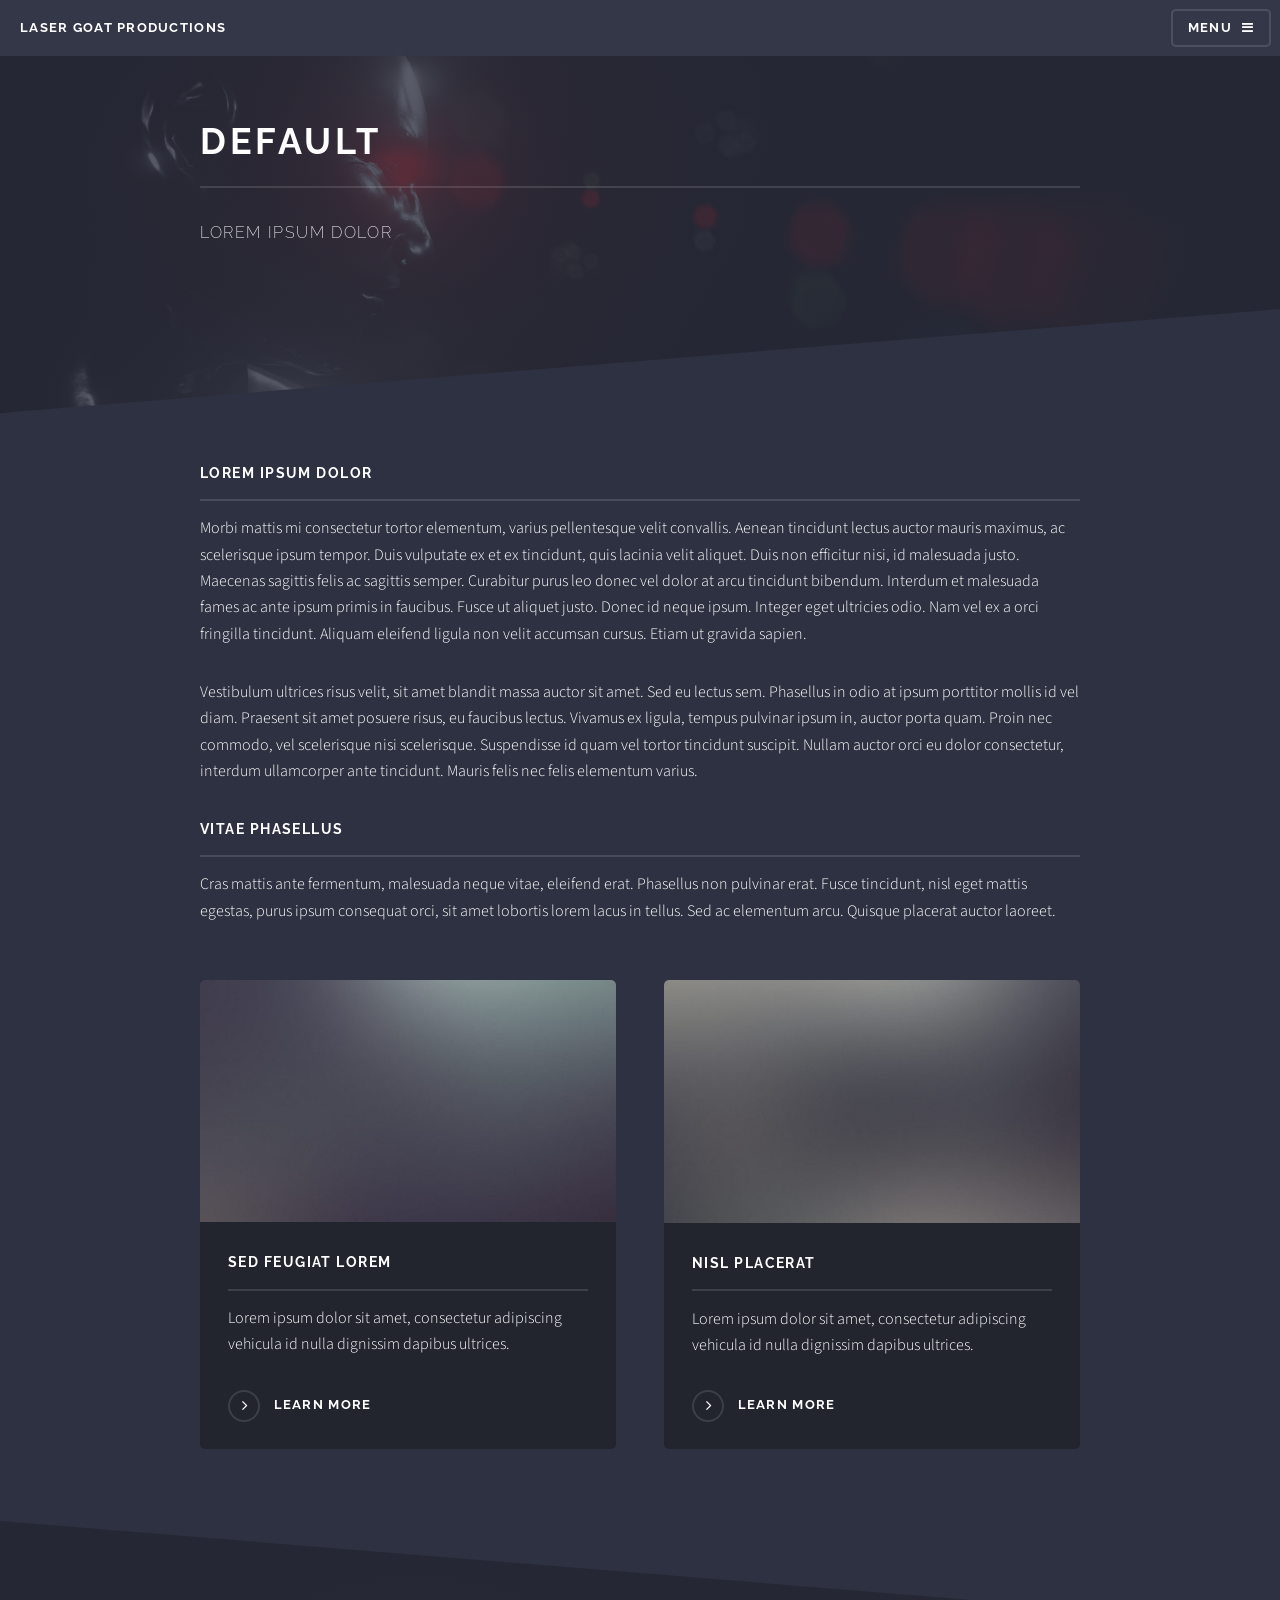
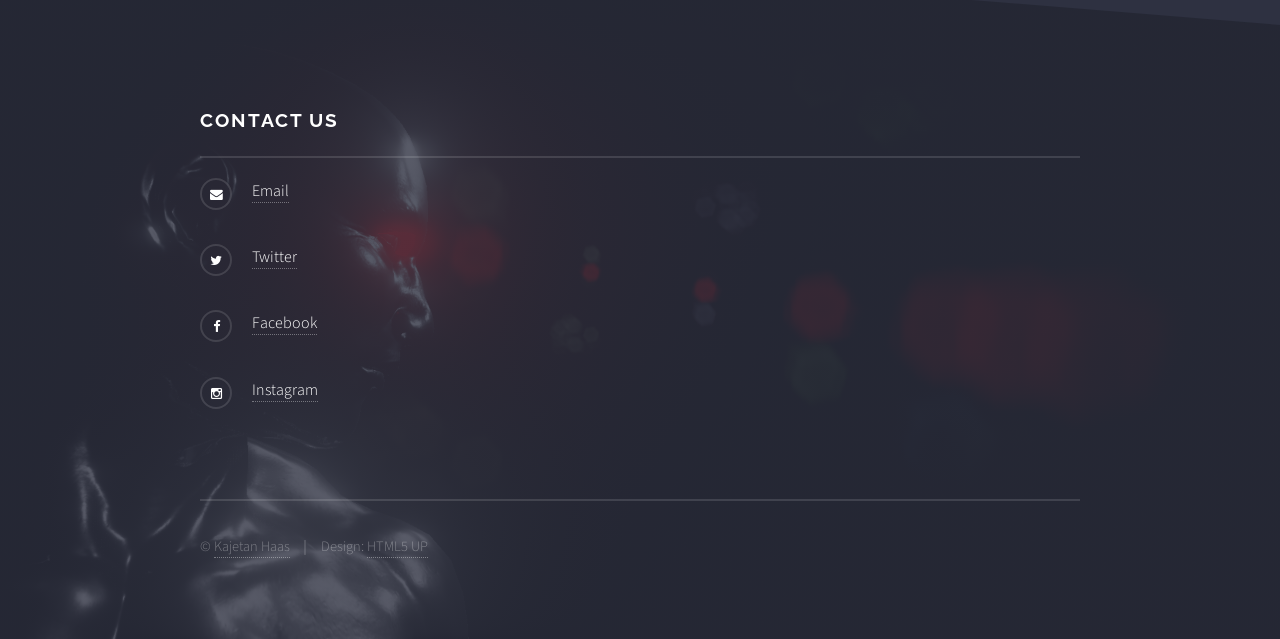
==== commit 86bd39e2: "asdf" ====
--- a/DefaultExtensionPage.html
+++ b/DefaultExtensionPage.html
@@ -41,12 +41,12 @@
 
 				<!-- Wrapper -->
 					<section id="wrapper">
-						<header>
+						<section id="banner">
 							<div class="inner">
-								<h2>Default</h2>
-								<p>Phasellus non pulvinar erat. Fusce tincidunt nisl eget ipsum.</p>
+								<h2>default</h2>
+								<p>Lorem ipsum dolor</p>
 							</div>
-						</header>
+						</section>
 
 						<!-- Content -->
 							<div class="wrapper">
@@ -85,8 +85,6 @@
 					<section id="footer">
 						<div class="inner">
 							<h2 class="major">Contact Us</h2>
-							<p>Cras mattis ante fermentum, malesuada neque vitae, eleifend erat. Phasellus non pulvinar erat. Fusce tincidunt, nisl eget mattis egestas, purus ipsum consequat orci, sit amet lobortis lorem lacus in tellus. Sed ac elementum arcu. Quisque placerat auctor laoreet.</p>
-
 							<ul class="contact">
 								<li class="fa-envelope"><a href="#">Email</a></li>
 								<li class="fa-twitter"><a href="#">Twitter</a></li>
